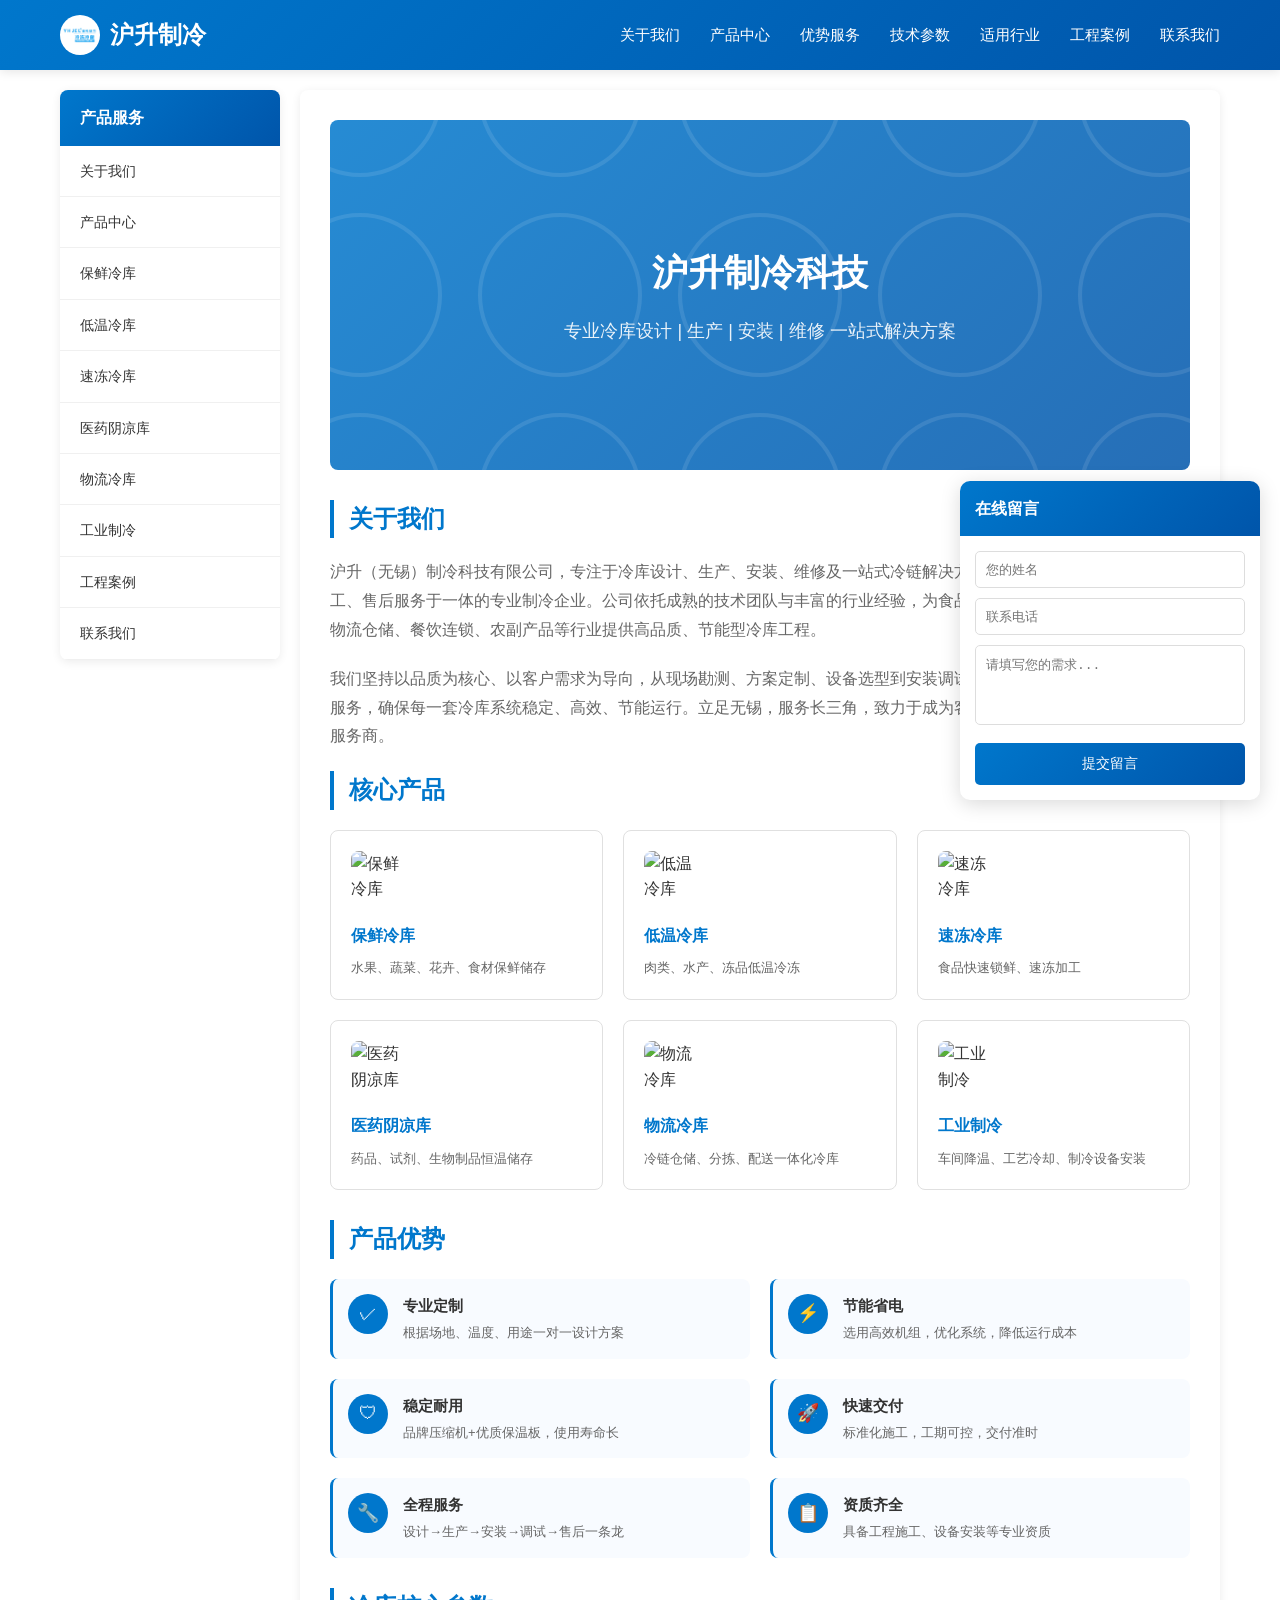
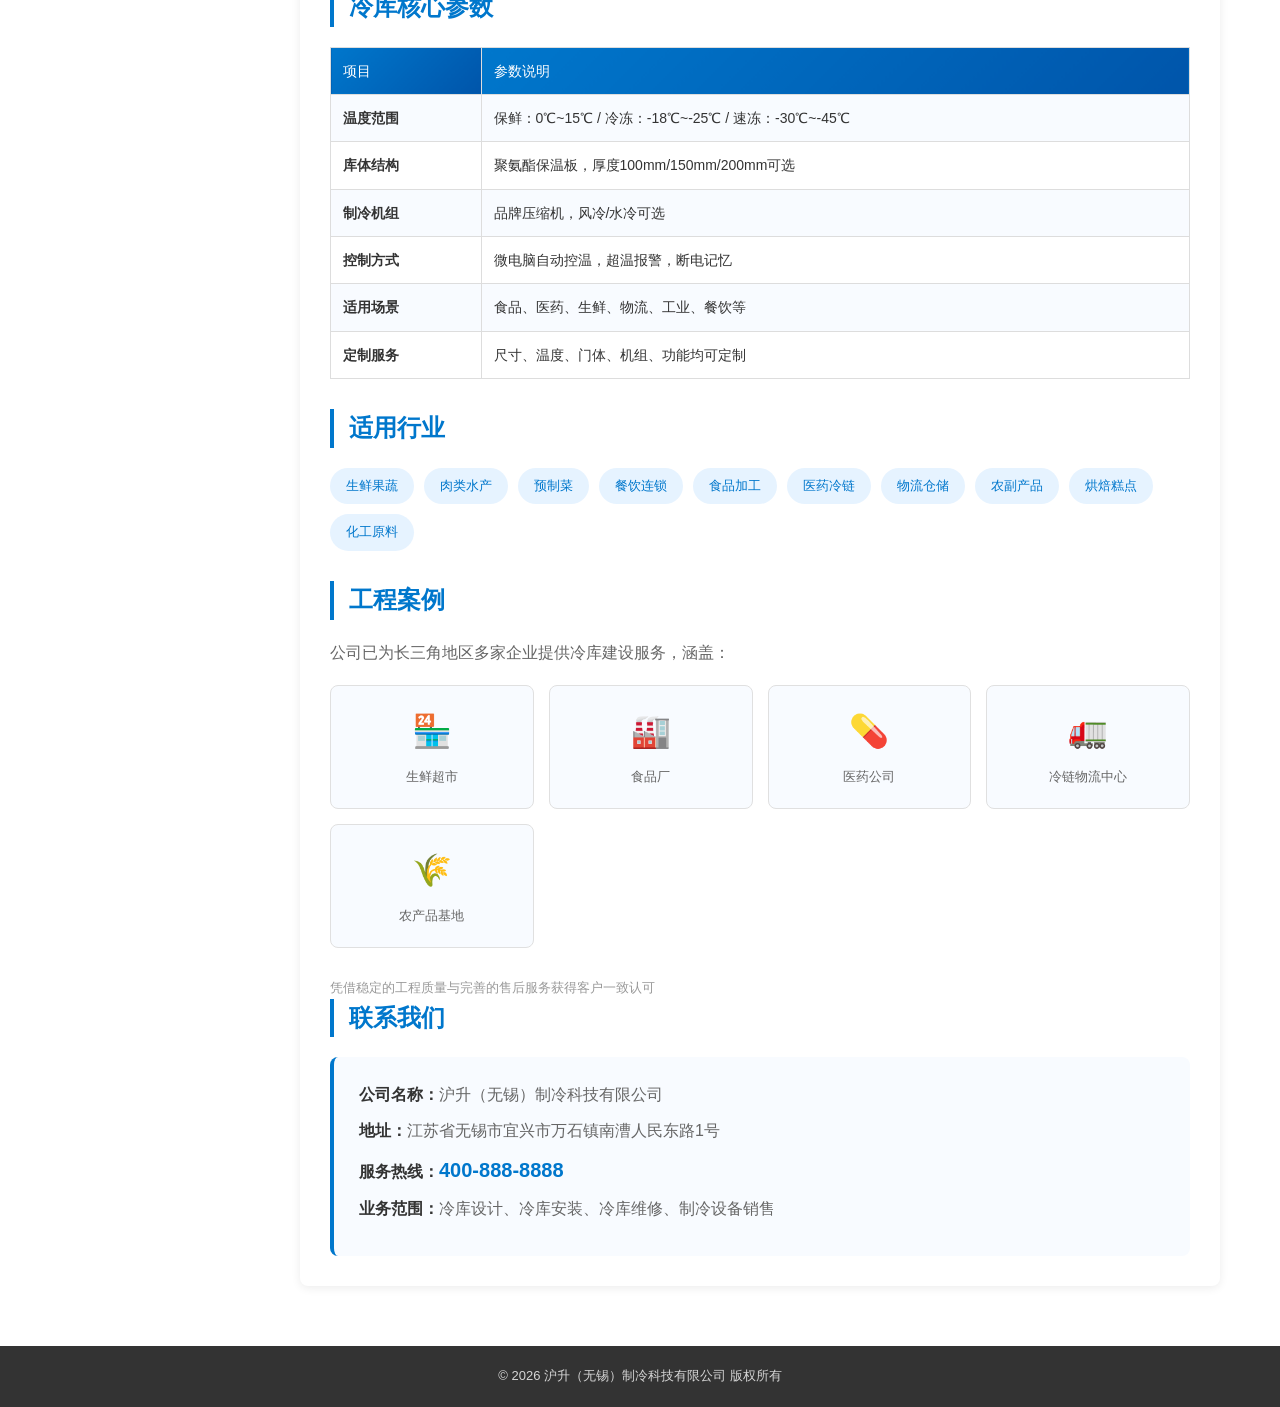
==== index.html @ 8065594a "Replace with freepik images" ====
<!DOCTYPE html>
<html lang="zh-CN">
<head>
    <meta charset="UTF-8">
    <meta name="viewport" content="width=device-width, initial-scale=1.0">
    <title>沪升制冷 - 冷库设计安装一站式解决方案</title>
    <meta name="description" content="沪升（无锡）制冷科技有限公司专注于冷库设计、生产、安装、维修及一站式冷链解决方案">
    <style>
        * {
            margin: 0;
            padding: 0;
            box-sizing: border-box;
        }
        
        body {
            font-family: "Microsoft YaHei", "PingFang SC", sans-serif;
            color: #333;
            line-height: 1.6;
        }
        
        /* 顶部导航 */
        .header {
            background: linear-gradient(135deg, #0077cc 0%, #0055aa 100%);
            color: white;
            padding: 15px 0;
            position: fixed;
            top: 0;
            width: 100%;
            z-index: 1000;
            box-shadow: 0 2px 10px rgba(0,0,0,0.1);
        }
        
        .header-content {
            max-width: 1200px;
            margin: 0 auto;
            display: flex;
            justify-content: space-between;
            align-items: center;
            padding: 0 20px;
        }
        
        .logo {
            font-size: 24px;
            font-weight: bold;
            display: flex;
            align-items: center;
        }
        
        .logo img {
            width: 40px;
            height: 40px;
            border-radius: 50%;
            margin-right: 10px;
            object-fit: contain;
            background: white;
            padding: 2px;
        }
        
        .nav {
            display: flex;
            gap: 30px;
        }
        
        .nav a {
            color: white;
            text-decoration: none;
            font-size: 15px;
            transition: opacity 0.3s;
        }
        
        .nav a:hover {
            opacity: 0.8;
        }
        
        /* 主内容区 */
        .main-container {
            max-width: 1200px;
            margin: 70px auto 0;
            display: flex;
            gap: 20px;
            padding: 20px;
            min-height: calc(100vh - 70px);
        }
        
        /* 左侧导航 */
        .sidebar {
            width: 220px;
            flex-shrink: 0;
        }
        
        .sidebar-menu {
            background: white;
            border-radius: 8px;
            box-shadow: 0 2px 10px rgba(0,0,0,0.08);
            overflow: hidden;
        }
        
        .sidebar-menu h3 {
            background: linear-gradient(135deg, #0077cc 0%, #0055aa 100%);
            color: white;
            padding: 15px 20px;
            font-size: 16px;
        }
        
        .sidebar-menu ul {
            list-style: none;
        }
        
        .sidebar-menu li a {
            display: block;
            padding: 14px 20px;
            color: #333;
            text-decoration: none;
            border-bottom: 1px solid #f0f0f0;
            transition: all 0.3s;
            font-size: 14px;
        }
        
        .sidebar-menu li a:hover,
        .sidebar-menu li a.active {
            background: #e6f3ff;
            color: #0077cc;
            padding-left: 25px;
        }
        
        /* 右侧内容 */
        .content {
            flex: 1;
            background: white;
            border-radius: 8px;
            box-shadow: 0 2px 10px rgba(0,0,0,0.08);
            padding: 30px;
        }
        
        /* Banner */
        .banner {
            width: 100%;
            height: 350px;
            background: linear-gradient(135deg, rgba(0,119,204,0.85) 0%, rgba(0,85,170,0.85) 100%),
                        url('https://img.freepik.com/free-photo/industrial-cold-storage-facility_1150-18312.jpg?w=1400&h=400&fit=crop') center/cover no-repeat;
            border-radius: 8px;
            margin-bottom: 30px;
            display: flex;
            align-items: center;
            justify-content: center;
            flex-direction: column;
            color: white;
            text-align: center;
            position: relative;
            overflow: hidden;
        }
        
        .banner::before {
            content: '';
            position: absolute;
            top: 0;
            left: 0;
            right: 0;
            bottom: 0;
            background: url('data:image/svg+xml,<svg xmlns="http://www.w3.org/2000/svg" viewBox="0 0 100 100"><circle cx="50" cy="50" r="40" fill="none" stroke="rgba(255,255,255,0.1)" stroke-width="2"/></svg>') center/200px repeat;
        }
        
        .banner h1 {
            font-size: 36px;
            margin-bottom: 15px;
            position: relative;
            z-index: 1;
        }
        
        .banner p {
            font-size: 18px;
            opacity: 0.9;
            position: relative;
            z-index: 1;
        }
        
        /* 标题样式 */
        .section-title {
            font-size: 24px;
            color: #0077cc;
            border-left: 4px solid #0077cc;
            padding-left: 15px;
            margin: 30px 0 20px;
        }
        
        .section-title:first-of-type {
            margin-top: 0;
        }
        
        /* 关于我们 */
        .about-text {
            color: #666;
            line-height: 1.8;
            margin-bottom: 20px;
        }
        
        /* 产品卡片 */
        .products-grid {
            display: grid;
            grid-template-columns: repeat(auto-fill, minmax(250px, 1fr));
            gap: 20px;
            margin-bottom: 30px;
        }
        
        .product-card {
            border: 1px solid #e0e0e0;
            border-radius: 8px;
            padding: 20px;
            transition: all 0.3s;
            background: white;
            text-decoration: none;
            color: inherit;
            display: block;
        }
        
        .product-card:hover {
            box-shadow: 0 4px 15px rgba(0,119,204,0.15);
            border-color: #0077cc;
            transform: translateY(-3px);
        }
        
        .product-card .product-icon {
            width: 60px;
            height: 60px;
            margin-bottom: 12px;
            border-radius: 8px;
            object-fit: cover;
            display: block;
        }
        
        .product-card h4 {
            color: #0077cc;
            font-size: 16px;
            margin-bottom: 10px;
        }
        
        .product-card p {
            color: #666;
            font-size: 13px;
        }
        
        /* 优势列表 */
        .advantages {
            display: grid;
            grid-template-columns: repeat(auto-fill, minmax(300px, 1fr));
            gap: 20px;
            margin-bottom: 30px;
        }
        
        .advantage-item {
            display: flex;
            align-items: flex-start;
            gap: 15px;
            padding: 15px;
            background: #f8fbff;
            border-radius: 8px;
            border-left: 3px solid #0077cc;
        }
        
        .advantage-icon {
            width: 40px;
            height: 40px;
            background: #0077cc;
            border-radius: 50%;
            display: flex;
            align-items: center;
            justify-content: center;
            color: white;
            font-size: 18px;
            flex-shrink: 0;
        }
        
        .advantage-text h4 {
            color: #333;
            font-size: 15px;
            margin-bottom: 5px;
        }
        
        .advantage-text p {
            color: #666;
            font-size: 13px;
        }
        
        /* 参数表格 */
        .params-table {
            width: 100%;
            border-collapse: collapse;
            margin-bottom: 30px;
        }
        
        .params-table th,
        .params-table td {
            border: 1px solid #ddd;
            padding: 12px;
            text-align: left;
            font-size: 14px;
        }
        
        .params-table th {
            background: linear-gradient(135deg, #0077cc 0%, #0055aa 100%);
            color: white;
            font-weight: normal;
        }
        
        .params-table tr:nth-child(even) {
            background: #f8fbff;
        }
        
        /* 行业标签 */
        .industries {
            display: flex;
            flex-wrap: wrap;
            gap: 10px;
            margin-bottom: 30px;
        }
        
        .industry-tag {
            background: #e6f3ff;
            color: #0077cc;
            padding: 8px 16px;
            border-radius: 20px;
            font-size: 13px;
        }
        
        /* 案例 */
        .cases {
            display: grid;
            grid-template-columns: repeat(auto-fill, minmax(200px, 1fr));
            gap: 15px;
            margin-bottom: 30px;
        }
        
        .case-item {
            background: #f8fbff;
            padding: 20px;
            border-radius: 8px;
            text-align: center;
            border: 1px solid #e0e0e0;
        }
        
        .case-item .icon {
            font-size: 32px;
            margin-bottom: 10px;
        }
        
        .case-item p {
            color: #666;
            font-size: 13px;
        }
        
        /* 联系信息 */
        .contact-info {
            background: #f8fbff;
            padding: 25px;
            border-radius: 8px;
            border-left: 4px solid #0077cc;
        }
        
        .contact-info p {
            margin-bottom: 10px;
            color: #666;
        }
        
        .contact-info strong {
            color: #333;
        }
        
        .contact-info .hotline {
            font-size: 20px;
            color: #0077cc;
            font-weight: bold;
        }
        
        /* 底部 */
        .footer {
            background: #333;
            color: white;
            text-align: center;
            padding: 20px;
            margin-top: 40px;
        }
        
        .footer p {
            font-size: 13px;
            opacity: 0.8;
        }
        
        /* 悬浮表单 */
        .float-form {
            position: fixed;
            right: 20px;
            bottom: 100px;
            width: 300px;
            background: white;
            border-radius: 10px;
            box-shadow: 0 4px 20px rgba(0,0,0,0.15);
            z-index: 1000;
            overflow: hidden;
        }
        
        .float-form-header {
            background: linear-gradient(135deg, #0077cc 0%, #0055aa 100%);
            color: white;
            padding: 15px;
            font-weight: bold;
        }
        
        .float-form-body {
            padding: 15px;
        }
        
        .float-form-body input,
        .float-form-body textarea {
            width: 100%;
            padding: 10px;
            margin-bottom: 10px;
            border: 1px solid #ddd;
            border-radius: 5px;
            font-size: 13px;
        }
        
        .float-form-body textarea {
            height: 80px;
            resize: none;
        }
        
        .float-form-body button {
            width: 100%;
            background: linear-gradient(135deg, #0077cc 0%, #0055aa 100%);
            color: white;
            border: none;
            padding: 12px;
            border-radius: 5px;
            cursor: pointer;
            font-size: 14px;
        }
        
        .float-form-body button:hover {
            opacity: 0.9;
        }
        
        /* 响应式 */
        @media (max-width: 768px) {
            .main-container {
                flex-direction: column;
            }
            
            .sidebar {
                width: 100%;
            }
            
            .banner {
                height: 200px;
            }
            
            .banner h1 {
                font-size: 24px;
            }
            
            .nav {
                display: none;
            }
            
            .float-form {
                display: none;
            }
        }
    </style>
</head>
<body>
    <!-- 顶部导航 -->
    <header class="header">
        <div class="header-content">
            <div class="logo">
                <img src="logo.jpg" alt="沪升制冷" style="width:40px;height:40px;border-radius:50%;margin-right:10px;object-fit:contain;">
                <span>沪升制冷</span>
            </div>
            <nav class="nav">
                <a href="#about">关于我们</a>
                <a href="#products">产品中心</a>
                <a href="#advantages">优势服务</a>
                <a href="#params">技术参数</a>
                <a href="#industries">适用行业</a>
                <a href="#cases">工程案例</a>
                <a href="#contact">联系我们</a>
            </nav>
        </div>
    </header>

    <!-- 主内容区 -->
    <div class="main-container">
        <!-- 左侧导航 -->
        <aside class="sidebar">
            <div class="sidebar-menu">
                <h3>产品服务</h3>
                <ul>
                    <li><a href="index.html#about">关于我们</a></li>
                    <li><a href="index.html#products">产品中心</a></li>
                    <li><a href="product-baoxian.html">保鲜冷库</a></li>
                    <li><a href="product-diwen.html">低温冷库</a></li>
                    <li><a href="product-sudong.html">速冻冷库</a></li>
                    <li><a href="product-yiyao.html">医药阴凉库</a></li>
                    <li><a href="product-wuliu.html">物流冷库</a></li>
                    <li><a href="product-gongye.html">工业制冷</a></li>
                    <li><a href="cases.html">工程案例</a></li>
                    <li><a href="index.html#contact">联系我们</a></li>
                </ul>
            </div>
        </aside>

        <!-- 右侧内容 -->
        <main class="content">
            <!-- Banner -->
            <div class="banner">
                <h1>沪升制冷科技</h1>
                <p>专业冷库设计 | 生产 | 安装 | 维修 一站式解决方案</p>
            </div>

            <!-- 关于我们 -->
            <section id="about">
                <h2 class="section-title">关于我们</h2>
                <p class="about-text">
                    沪升（无锡）制冷科技有限公司，专注于冷库设计、生产、安装、维修及一站式冷链解决方案，是集技术研发、工程施工、售后服务于一体的专业制冷企业。公司依托成熟的技术团队与丰富的行业经验，为食品加工、生鲜冷链、医药储存，物流仓储、餐饮连锁、农副产品等行业提供高品质、节能型冷库工程。
                </p>
                <p class="about-text">
                    我们坚持以品质为核心、以客户需求为导向，从现场勘测、方案定制、设备选型到安装调试、售后维保，提供全流程专业服务，确保每一套冷库系统稳定、高效、节能运行。立足无锡，服务长三角，致力于成为客户信赖的一站式制冷解决方案服务商。
                </p>
            </section>

            <!-- 产品中心 -->
            <section id="products">
                <h2 class="section-title">核心产品</h2>
                <div class="products-grid">
                    <a href="product-baoxian.html" class="product-card">
                        <img src="https://img.freepik.com/free-photo/vegetables-in-refrigerator_1150-19156.jpg?w=300&h=200&fit=crop" class="product-icon" alt="保鲜冷库">
                        <h4>保鲜冷库</h4>
                        <p>水果、蔬菜、花卉、食材保鲜储存</p>
                    </a>
                    <a href="product-diwen.html" class="product-card">
                        <img src="https://img.freepik.com/free-photo/raw-meat-warehouse_1150-18293.jpg?w=300&h=200&fit=crop" class="product-icon" alt="低温冷库">
                        <h4>低温冷库</h4>
                        <p>肉类、水产、冻品低温冷冻</p>
                    </a>
                    <a href="product-sudong.html" class="product-card">
                        <img src="https://img.freepik.com/free-photo/frozen-food-package_1150-19412.jpg?w=300&h=200&fit=crop" class="product-icon" alt="速冻冷库">
                        <h4>速冻冷库</h4>
                        <p>食品快速锁鲜、速冻加工</p>
                    </a>
                    <a href="product-yiyao.html" class="product-card">
                        <img src="https://img.freepik.com/free-photo/medicine-bottles_1150-15489.jpg?w=300&h=200&fit=crop" class="product-icon" alt="医药阴凉库">
                        <h4>医药阴凉库</h4>
                        <p>药品、试剂、生物制品恒温储存</p>
                    </a>
                    <a href="product-wuliu.html" class="product-card">
                        <img src="https://img.freepik.com/free-photo/logistics-warehouse-with-boxes_1150-13771.jpg?w=300&h=200&fit=crop" class="product-icon" alt="物流冷库">
                        <h4>物流冷库</h4>
                        <p>冷链仓储、分拣、配送一体化冷库</p>
                    </a>
                    <a href="product-gongye.html" class="product-card">
                        <img src="https://img.freepik.com/free-photo/industrial-factory-equipment_1150-18892.jpg?w=300&h=200&fit=crop" class="product-icon" alt="工业制冷">
                        <h4>工业制冷</h4>
                        <p>车间降温、工艺冷却、制冷设备安装</p>
                    </a>
                </div>
            </section>

            <!-- 优势服务 -->
            <section id="advantages">
                <h2 class="section-title">产品优势</h2>
                <div class="advantages">
                    <div class="advantage-item">
                        <div class="advantage-icon">✓</div>
                        <div class="advantage-text">
                            <h4>专业定制</h4>
                            <p>根据场地、温度、用途一对一设计方案</p>
                        </div>
                    </div>
                    <div class="advantage-item">
                        <div class="advantage-icon">⚡</div>
                        <div class="advantage-text">
                            <h4>节能省电</h4>
                            <p>选用高效机组，优化系统，降低运行成本</p>
                        </div>
                    </div>
                    <div class="advantage-item">
                        <div class="advantage-icon">🛡</div>
                        <div class="advantage-text">
                            <h4>稳定耐用</h4>
                            <p>品牌压缩机+优质保温板，使用寿命长</p>
                        </div>
                    </div>
                    <div class="advantage-item">
                        <div class="advantage-icon">🚀</div>
                        <div class="advantage-text">
                            <h4>快速交付</h4>
                            <p>标准化施工，工期可控，交付准时</p>
                        </div>
                    </div>
                    <div class="advantage-item">
                        <div class="advantage-icon">🔧</div>
                        <div class="advantage-text">
                            <h4>全程服务</h4>
                            <p>设计→生产→安装→调试→售后一条龙</p>
                        </div>
                    </div>
                    <div class="advantage-item">
                        <div class="advantage-icon">📋</div>
                        <div class="advantage-text">
                            <h4>资质齐全</h4>
                            <p>具备工程施工、设备安装等专业资质</p>
                        </div>
                    </div>
                </div>
            </section>

            <!-- 技术参数 -->
            <section id="params">
                <h2 class="section-title">冷库核心参数</h2>
                <table class="params-table">
                    <tr>
                        <th>项目</th>
                        <th>参数说明</th>
                    </tr>
                    <tr>
                        <td><strong>温度范围</strong></td>
                        <td>保鲜：0℃~15℃ / 冷冻：-18℃~-25℃ / 速冻：-30℃~-45℃</td>
                    </tr>
                    <tr>
                        <td><strong>库体结构</strong></td>
                        <td>聚氨酯保温板，厚度100mm/150mm/200mm可选</td>
                    </tr>
                    <tr>
                        <td><strong>制冷机组</strong></td>
                        <td>品牌压缩机，风冷/水冷可选</td>
                    </tr>
                    <tr>
                        <td><strong>控制方式</strong></td>
                        <td>微电脑自动控温，超温报警，断电记忆</td>
                    </tr>
                    <tr>
                        <td><strong>适用场景</strong></td>
                        <td>食品、医药、生鲜、物流、工业、餐饮等</td>
                    </tr>
                    <tr>
                        <td><strong>定制服务</strong></td>
                        <td>尺寸、温度、门体、机组、功能均可定制</td>
                    </tr>
                </table>
            </section>

            <!-- 适用行业 -->
            <section id="industries">
                <h2 class="section-title">适用行业</h2>
                <div class="industries">
                    <span class="industry-tag">生鲜果蔬</span>
                    <span class="industry-tag">肉类水产</span>
                    <span class="industry-tag">预制菜</span>
                    <span class="industry-tag">餐饮连锁</span>
                    <span class="industry-tag">食品加工</span>
                    <span class="industry-tag">医药冷链</span>
                    <span class="industry-tag">物流仓储</span>
                    <span class="industry-tag">农副产品</span>
                    <span class="industry-tag">烘焙糕点</span>
                    <span class="industry-tag">化工原料</span>
                </div>
            </section>

            <!-- 工程案例 -->
            <section id="cases">
                <h2 class="section-title">工程案例</h2>
                <p style="color: #666; margin-bottom: 20px;">公司已为长三角地区多家企业提供冷库建设服务，涵盖：</p>
                <div class="cases">
                    <div class="case-item">
                        <div class="icon">🏪</div>
                        <p>生鲜超市</p>
                    </div>
                    <div class="case-item">
                        <div class="icon">🏭</div>
                        <p>食品厂</p>
                    </div>
                    <div class="case-item">
                        <div class="icon">💊</div>
                        <p>医药公司</p>
                    </div>
                    <div class="case-item">
                        <div class="icon">🚛</div>
                        <p>冷链物流中心</p>
                    </div>
                    <div class="case-item">
                        <div class="icon">🌾</div>
                        <p>农产品基地</p>
                    </div>
                </div>
                <p style="color: #999; font-size: 13px;">凭借稳定的工程质量与完善的售后服务获得客户一致认可</p>
            </section>

            <!-- 联系我们 -->
            <section id="contact">
                <h2 class="section-title">联系我们</h2>
                <div class="contact-info">
                    <p><strong>公司名称：</strong>沪升（无锡）制冷科技有限公司</p>
                    <p><strong>地址：</strong>江苏省无锡市宜兴市万石镇南漕人民东路1号</p>
                    <p><strong>服务热线：</strong><span class="hotline">400-888-8888</span></p>
                    <p><strong>业务范围：</strong>冷库设计、冷库安装、冷库维修、制冷设备销售</p>
                </div>
            </section>
        </main>
    </div>

    <!-- 底部 -->
    <footer class="footer">
        <p>© 2026 沪升（无锡）制冷科技有限公司 版权所有</p>
    </footer>

    <!-- 悬浮表单 -->
    <div class="float-form">
        <div class="float-form-header">在线留言</div>
        <div class="float-form-body">
            <input type="text" placeholder="您的姓名">
            <input type="tel" placeholder="联系电话">
            <textarea placeholder="请填写您的需求..."></textarea>
            <button onclick="alert('感谢您的留言！我们会尽快联系您。')">提交留言</button>
        </div>
    </div>

    <script>
        // 平滑滚动
        document.querySelectorAll('a[href^="#"]').forEach(anchor => {
            anchor.addEventListener('click', function (e) {
                e.preventDefault();
                const target = document.querySelector(this.getAttribute('href'));
                if (target) {
                    target.scrollIntoView({
                        behavior: 'smooth'
                    });
                }
            });
        });

        // 左侧菜单点击效果
        document.querySelectorAll('.sidebar-menu a').forEach(link => {
            link.addEventListener('click', function() {
                document.querySelectorAll('.sidebar-menu a').forEach(l => l.classList.remove('active'));
                this.classList.add('active');
            });
        });
    </script>
</body>
</html>
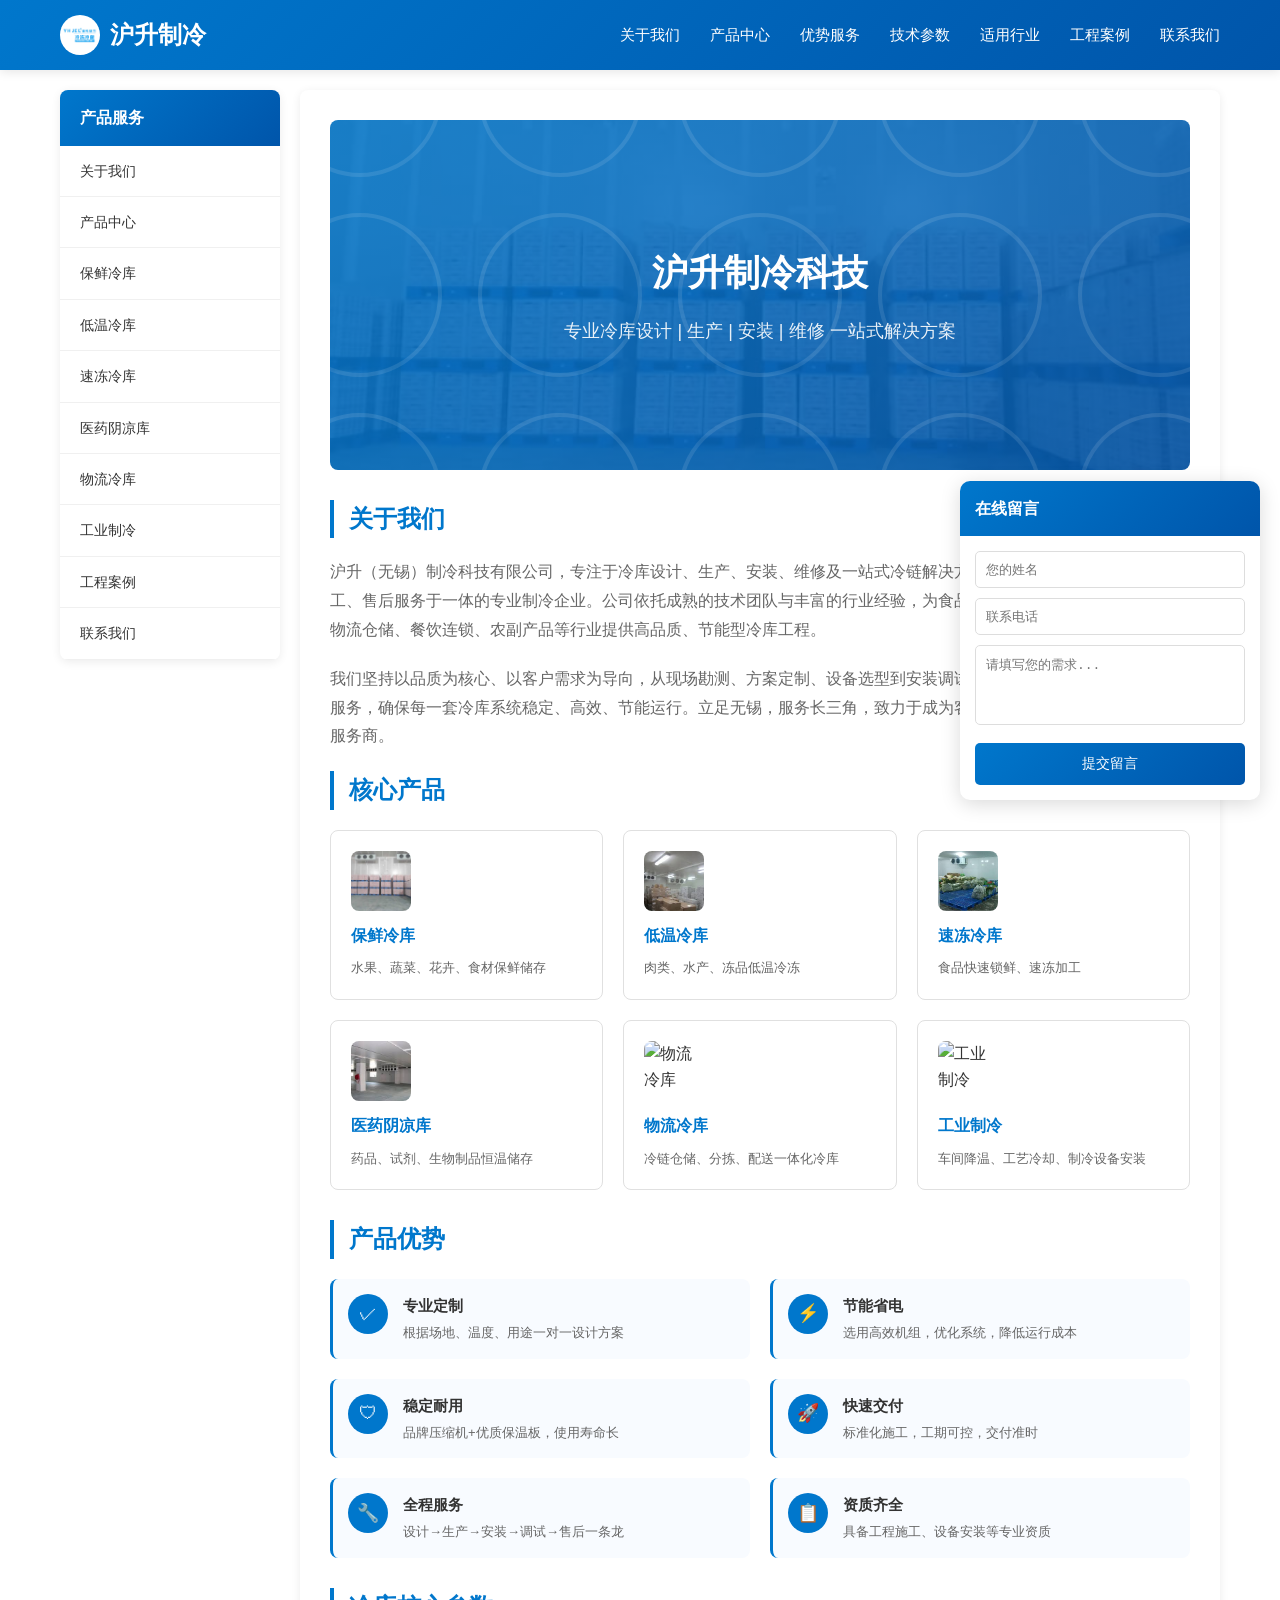
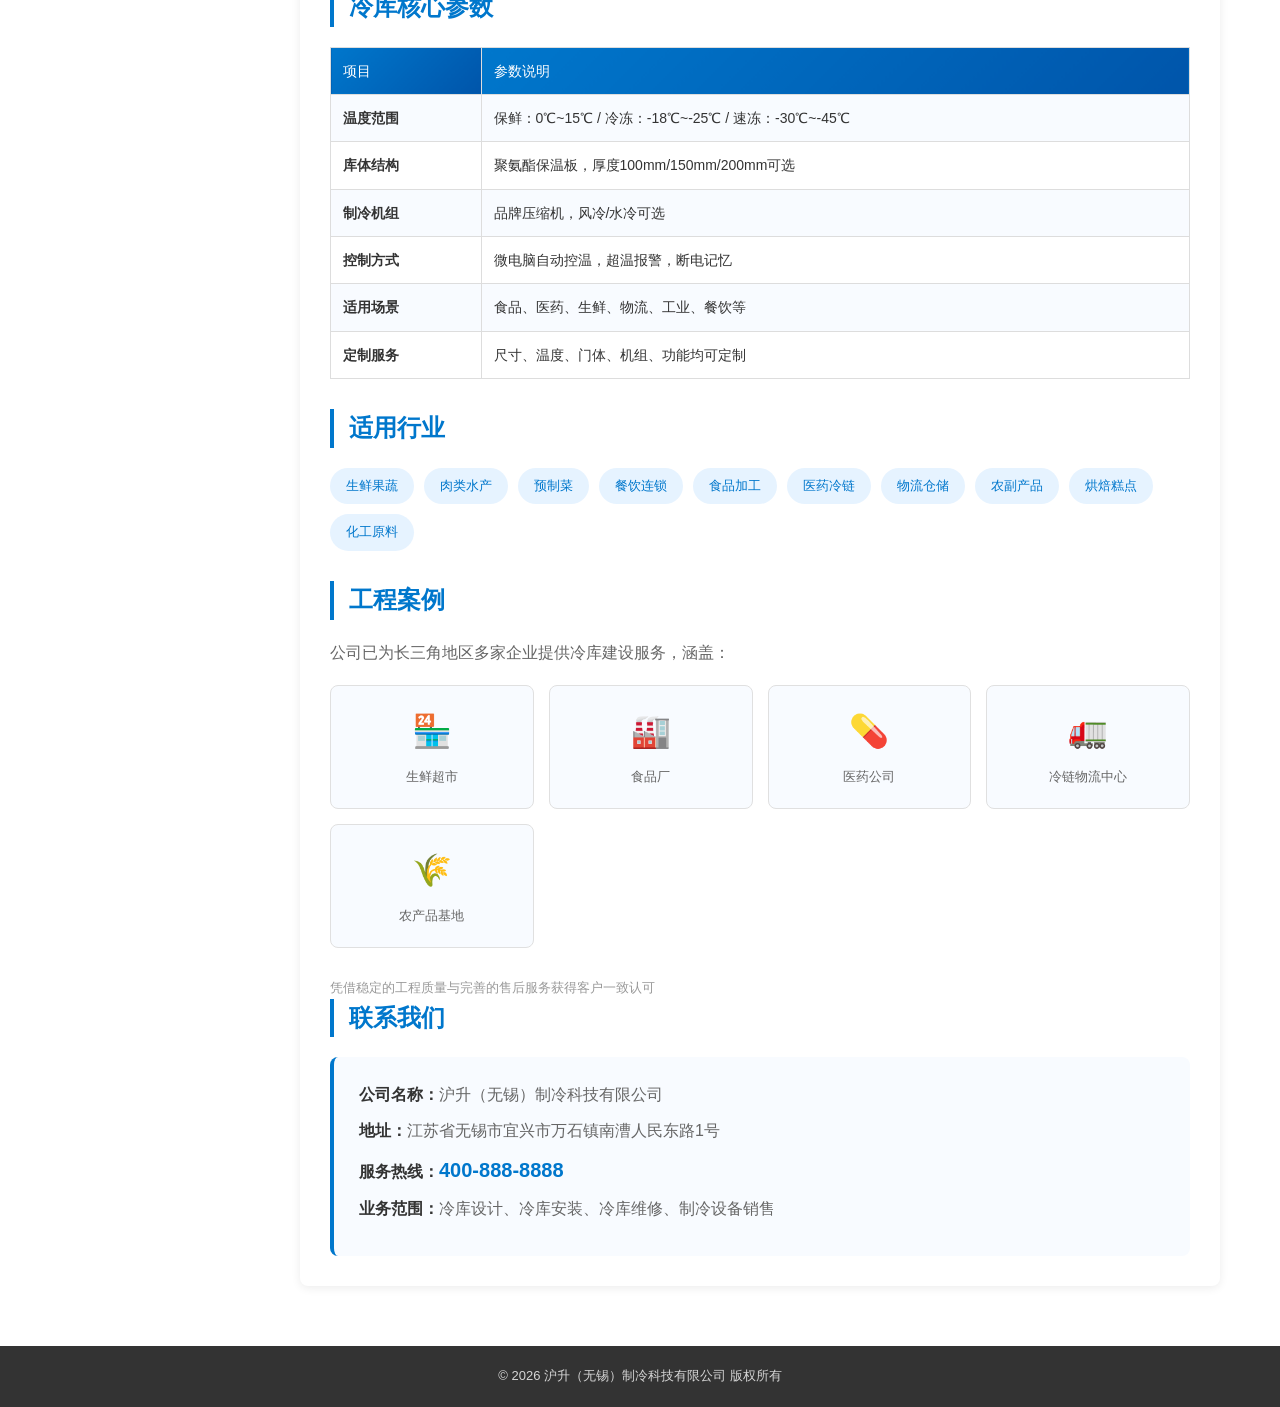
==== commit 8358e290: "Use real cold storage photos from 刘建华 account" ====
--- a/index.html
+++ b/index.html
@@ -137,7 +137,7 @@
             width: 100%;
             height: 350px;
             background: linear-gradient(135deg, rgba(0,119,204,0.85) 0%, rgba(0,85,170,0.85) 100%),
-                        url('https://img.freepik.com/free-photo/industrial-cold-storage-facility_1150-18312.jpg?w=1400&h=400&fit=crop') center/cover no-repeat;
+                        url('images/保鲜冷库1.jpg') center/cover no-repeat;
             border-radius: 8px;
             margin-bottom: 30px;
             display: flex;
@@ -532,32 +532,32 @@
                 <h2 class="section-title">核心产品</h2>
                 <div class="products-grid">
                     <a href="product-baoxian.html" class="product-card">
-                        <img src="https://img.freepik.com/free-photo/vegetables-in-refrigerator_1150-19156.jpg?w=300&h=200&fit=crop" class="product-icon" alt="保鲜冷库">
+                        <img src="images/保鲜冷库1.jpg" class="product-icon" alt="保鲜冷库">
                         <h4>保鲜冷库</h4>
                         <p>水果、蔬菜、花卉、食材保鲜储存</p>
                     </a>
                     <a href="product-diwen.html" class="product-card">
-                        <img src="https://img.freepik.com/free-photo/raw-meat-warehouse_1150-18293.jpg?w=300&h=200&fit=crop" class="product-icon" alt="低温冷库">
+                        <img src="images/海鲜冷冻库.jpeg" class="product-icon" alt="低温冷库">
                         <h4>低温冷库</h4>
                         <p>肉类、水产、冻品低温冷冻</p>
                     </a>
                     <a href="product-sudong.html" class="product-card">
-                        <img src="https://img.freepik.com/free-photo/frozen-food-package_1150-19412.jpg?w=300&h=200&fit=crop" class="product-icon" alt="速冻冷库">
+                        <img src="images/蔬菜保鲜库.jpeg" class="product-icon" alt="速冻冷库">
                         <h4>速冻冷库</h4>
                         <p>食品快速锁鲜、速冻加工</p>
                     </a>
                     <a href="product-yiyao.html" class="product-card">
-                        <img src="https://img.freepik.com/free-photo/medicine-bottles_1150-15489.jpg?w=300&h=200&fit=crop" class="product-icon" alt="医药阴凉库">
+                        <img src="images/腊肉冷藏库.jpeg" class="product-icon" alt="医药阴凉库">
                         <h4>医药阴凉库</h4>
                         <p>药品、试剂、生物制品恒温储存</p>
                     </a>
                     <a href="product-wuliu.html" class="product-card">
-                        <img src="https://img.freepik.com/free-photo/logistics-warehouse-with-boxes_1150-13771.jpg?w=300&h=200&fit=crop" class="product-icon" alt="物流冷库">
+                        <img src="https://images.pexels.com/photos/1586528116311/pexels-photo-1586528116311.jpeg?w=300&h=200&fit=crop" class="product-icon" alt="物流冷库">
                         <h4>物流冷库</h4>
                         <p>冷链仓储、分拣、配送一体化冷库</p>
                     </a>
                     <a href="product-gongye.html" class="product-card">
-                        <img src="https://img.freepik.com/free-photo/industrial-factory-equipment_1150-18892.jpg?w=300&h=200&fit=crop" class="product-icon" alt="工业制冷">
+                        <img src="https://images.pexels.com/photos/2437919/pexels-photo-2437919.jpeg?w=300&h=200&fit=crop" class="product-icon" alt="工业制冷">
                         <h4>工业制冷</h4>
                         <p>车间降温、工艺冷却、制冷设备安装</p>
                     </a>
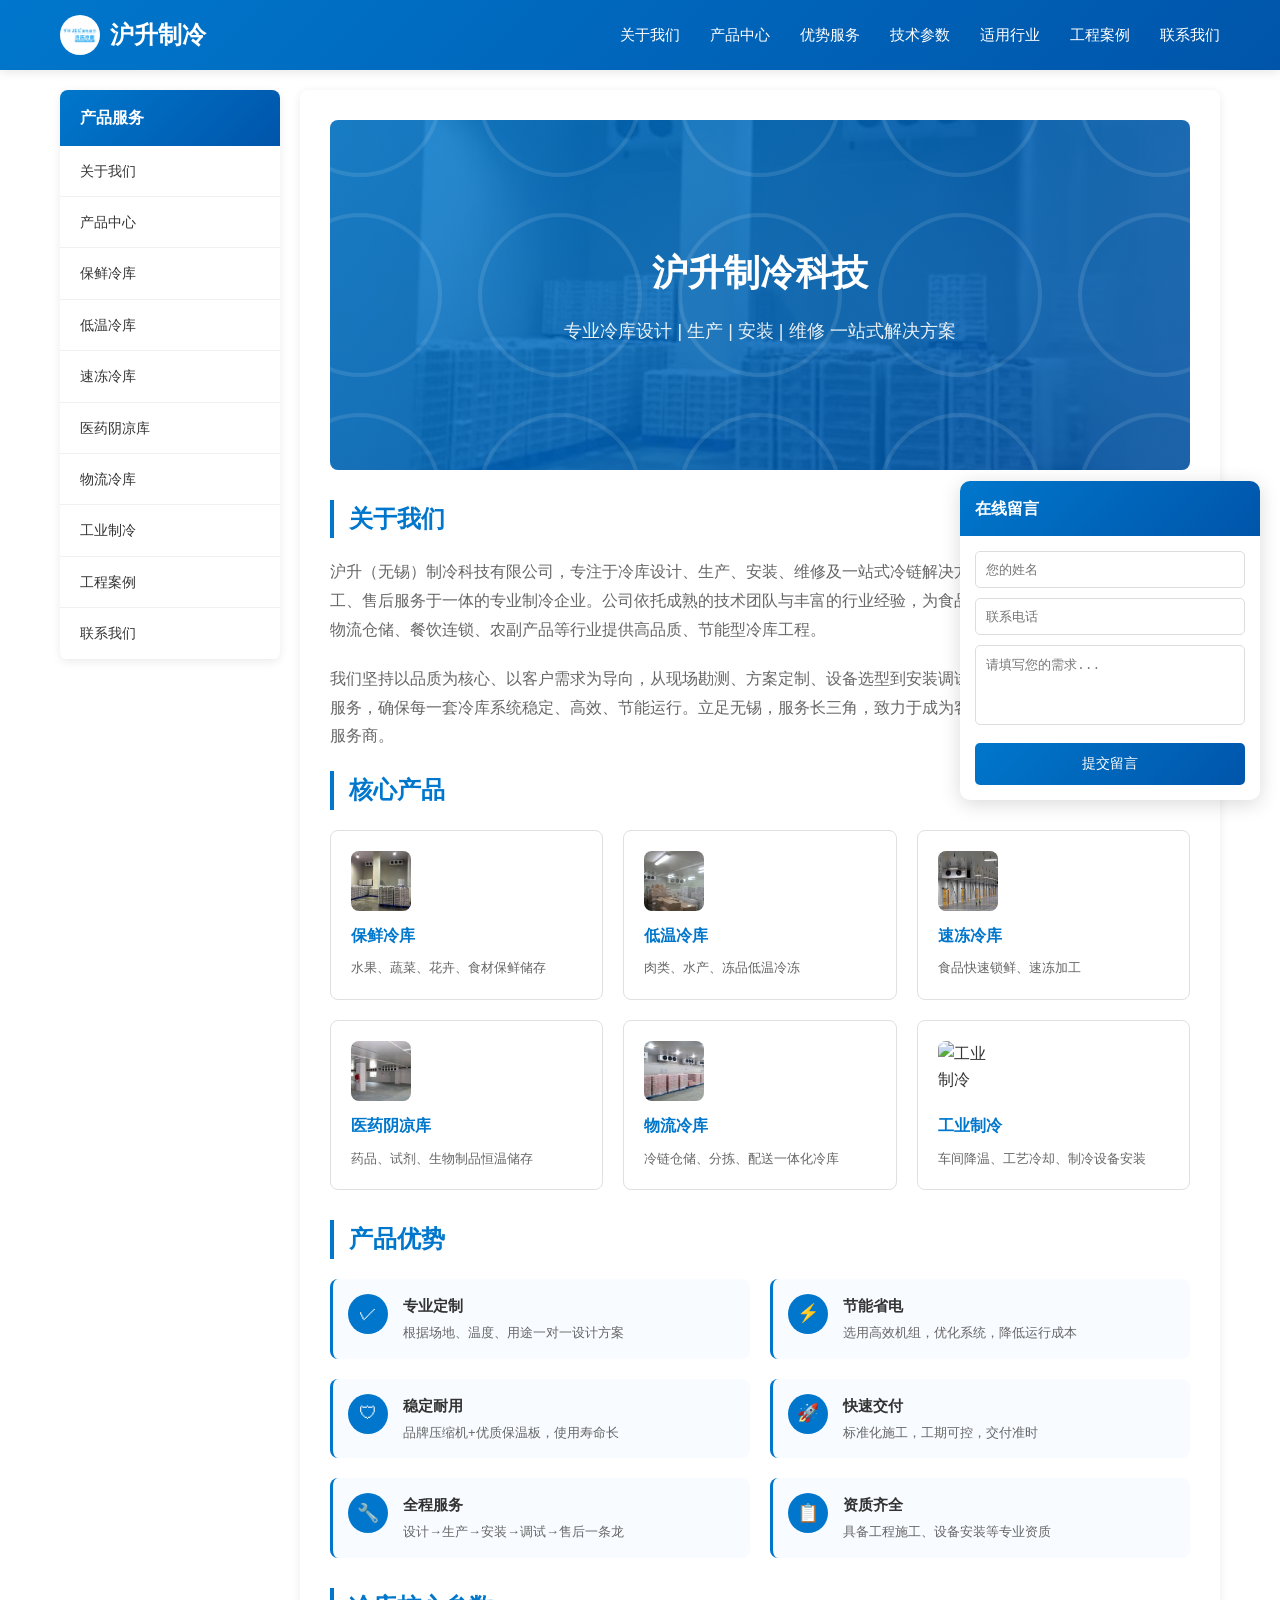
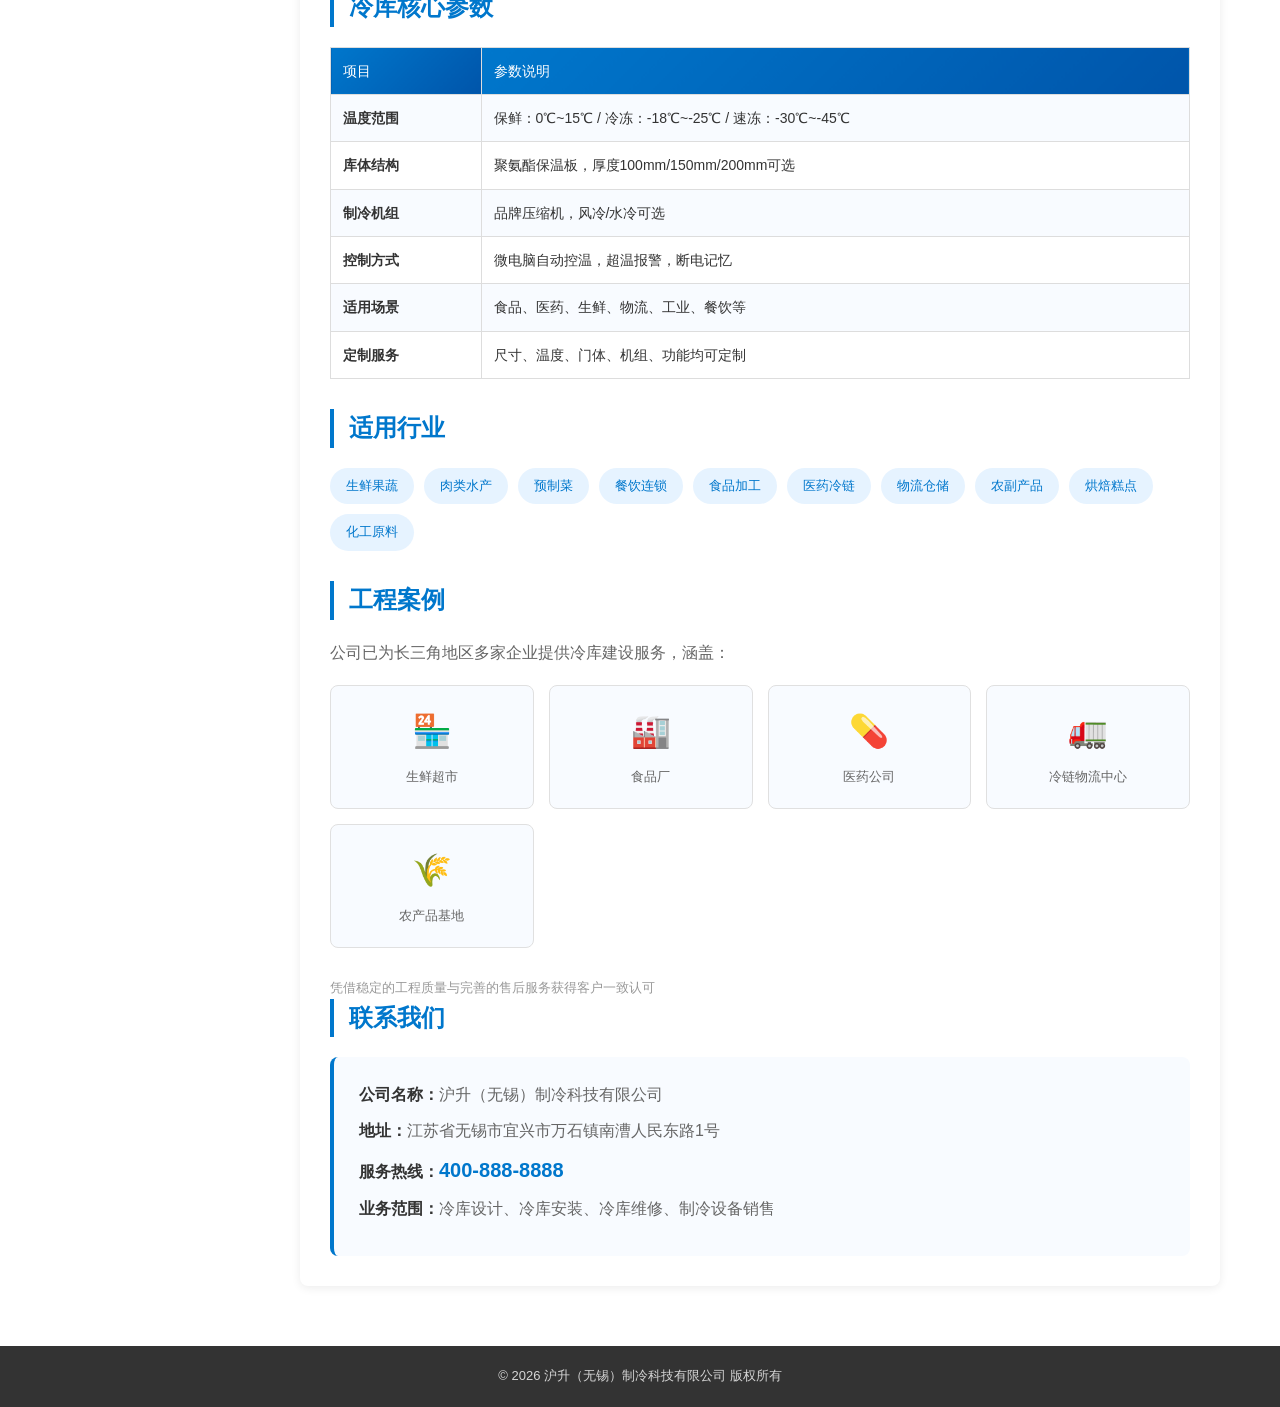
==== commit 474b54ce: "精准替换所有图片 - 使用刘建华真实冷库照片和浩爽案例图" ====
--- a/index.html
+++ b/index.html
@@ -137,7 +137,7 @@
             width: 100%;
             height: 350px;
             background: linear-gradient(135deg, rgba(0,119,204,0.85) 0%, rgba(0,85,170,0.85) 100%),
-                        url('images/保鲜冷库1.jpg') center/cover no-repeat;
+                        url('images/cold_storage_3.jpg') center/cover no-repeat;
             border-radius: 8px;
             margin-bottom: 30px;
             display: flex;
@@ -532,7 +532,7 @@
                 <h2 class="section-title">核心产品</h2>
                 <div class="products-grid">
                     <a href="product-baoxian.html" class="product-card">
-                        <img src="images/保鲜冷库1.jpg" class="product-icon" alt="保鲜冷库">
+                        <img src="images/cold_storage_3.jpg" class="product-icon" alt="保鲜冷库">
                         <h4>保鲜冷库</h4>
                         <p>水果、蔬菜、花卉、食材保鲜储存</p>
                     </a>
@@ -542,7 +542,7 @@
                         <p>肉类、水产、冻品低温冷冻</p>
                     </a>
                     <a href="product-sudong.html" class="product-card">
-                        <img src="images/蔬菜保鲜库.jpeg" class="product-icon" alt="速冻冷库">
+                        <img src="images/cold_storage_1.jpg" class="product-icon" alt="速冻冷库">
                         <h4>速冻冷库</h4>
                         <p>食品快速锁鲜、速冻加工</p>
                     </a>
@@ -552,12 +552,12 @@
                         <p>药品、试剂、生物制品恒温储存</p>
                     </a>
                     <a href="product-wuliu.html" class="product-card">
-                        <img src="https://images.pexels.com/photos/1586528116311/pexels-photo-1586528116311.jpeg?w=300&h=200&fit=crop" class="product-icon" alt="物流冷库">
+                        <img src="images/cold_storage_2.jpg" class="product-icon" alt="物流冷库">
                         <h4>物流冷库</h4>
                         <p>冷链仓储、分拣、配送一体化冷库</p>
                     </a>
                     <a href="product-gongye.html" class="product-card">
-                        <img src="https://images.pexels.com/photos/2437919/pexels-photo-2437919.jpeg?w=300&h=200&fit=crop" class="product-icon" alt="工业制冷">
+                        <img src="images/unit_1.jpg" class="product-icon" alt="工业制冷">
                         <h4>工业制冷</h4>
                         <p>车间降温、工艺冷却、制冷设备安装</p>
                     </a>
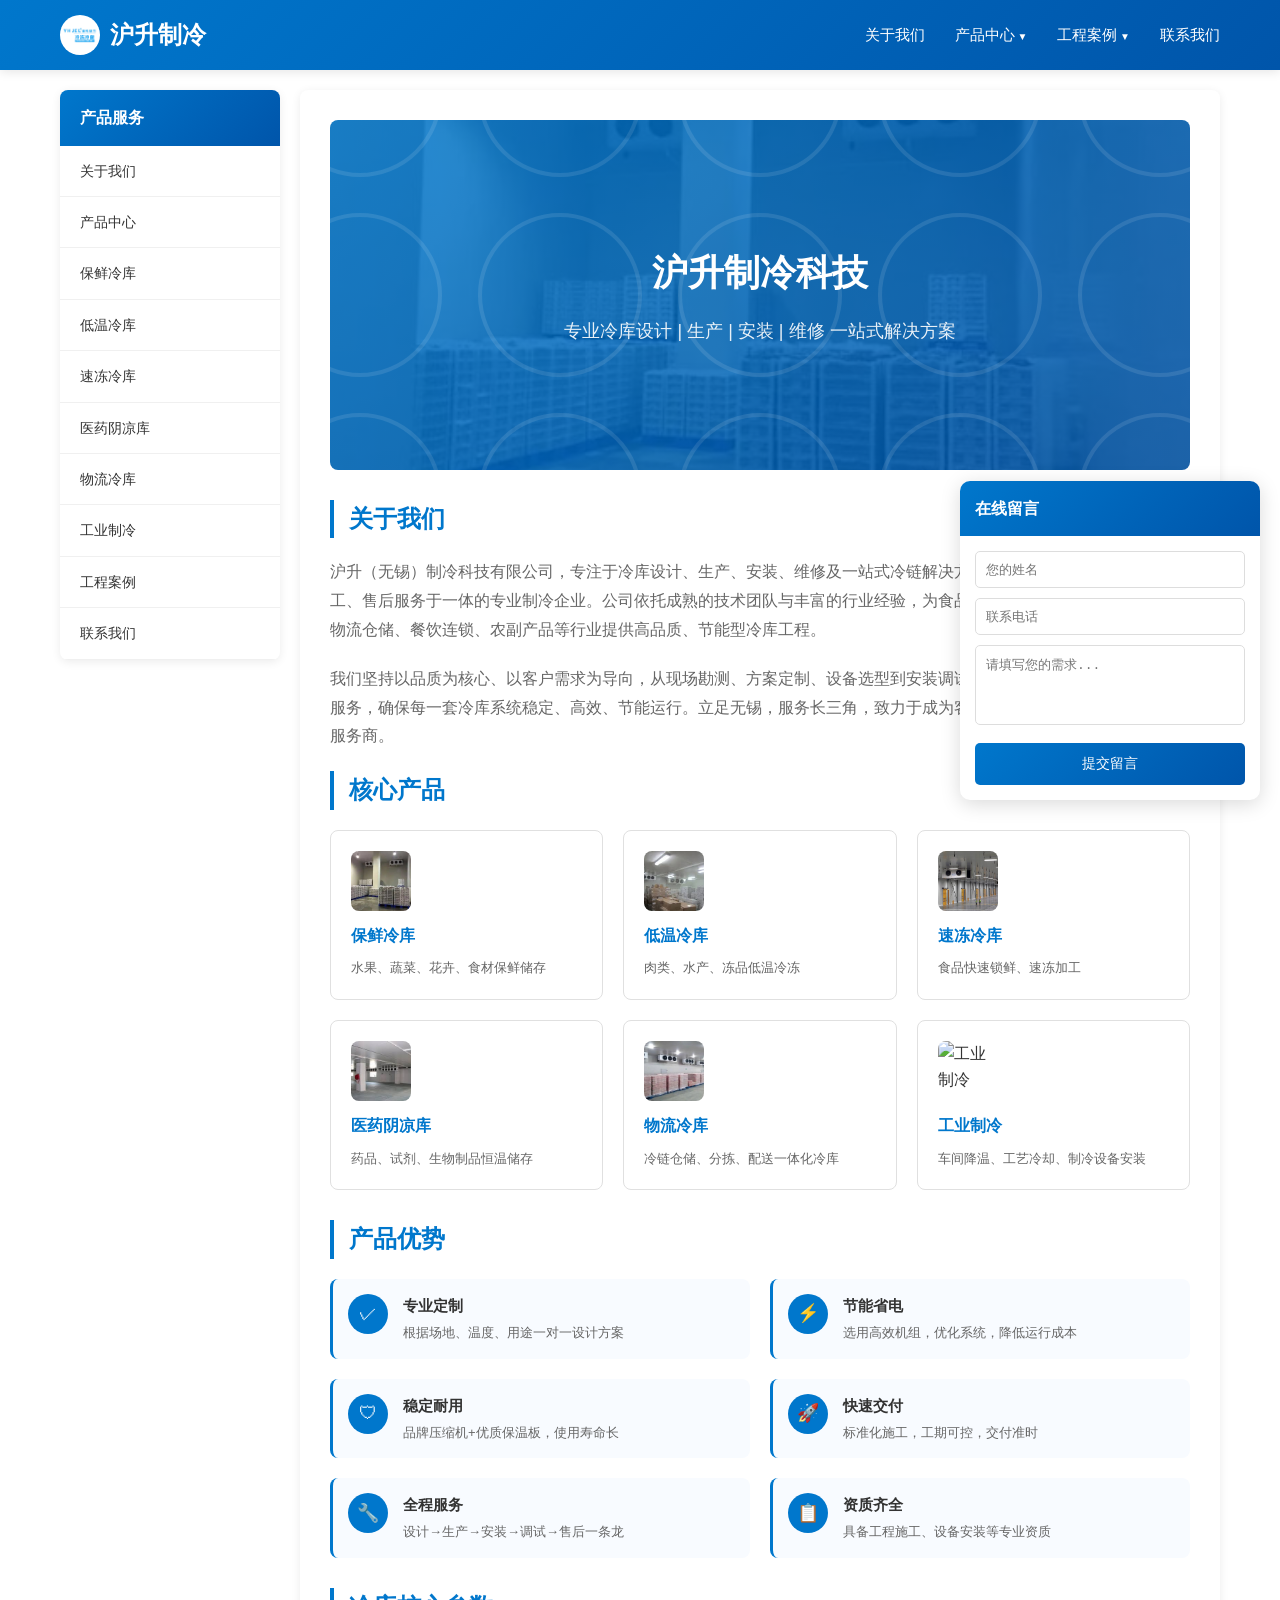
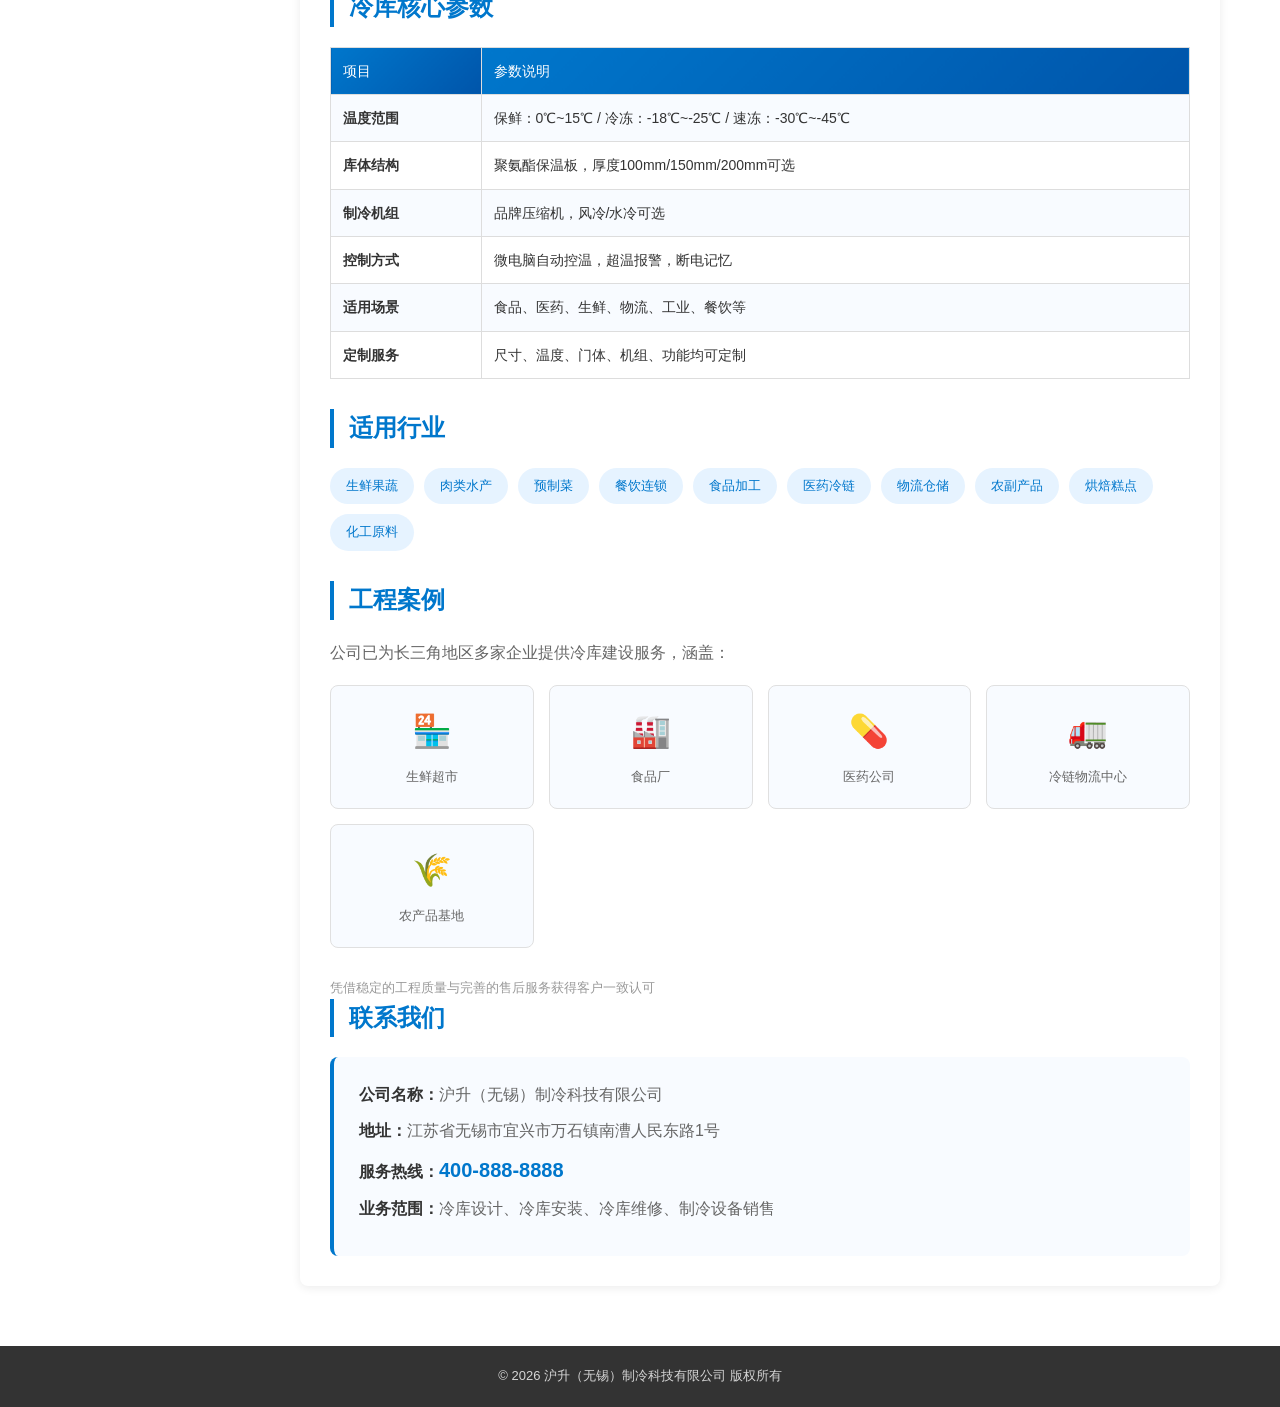
==== commit 3c1ba3ab: "添加下拉菜单和完善工程案例页面" ====
--- a/index.html
+++ b/index.html
@@ -59,6 +59,7 @@
         .nav {
             display: flex;
             gap: 30px;
+            align-items: center;
         }
         
         .nav a {
@@ -66,10 +67,57 @@
             text-decoration: none;
             font-size: 15px;
             transition: opacity 0.3s;
+            padding: 5px 0;
         }
         
         .nav a:hover {
             opacity: 0.8;
+        }
+        
+        /* 下拉菜单 */
+        .dropdown {
+            position: relative;
+        }
+        
+        .dropdown-content {
+            display: none;
+            position: absolute;
+            top: 100%;
+            left: 50%;
+            transform: translateX(-50%);
+            background: white;
+            min-width: 180px;
+            box-shadow: 0 4px 15px rgba(0,0,0,0.15);
+            border-radius: 8px;
+            overflow: hidden;
+            z-index: 1001;
+        }
+        
+        .dropdown:hover .dropdown-content {
+            display: block;
+        }
+        
+        .dropdown-content a {
+            display: block;
+            padding: 12px 20px;
+            color: #333 !important;
+            font-size: 14px !important;
+            border-bottom: 1px solid #f0f0f0;
+            transition: all 0.3s;
+        }
+        
+        .dropdown-content a:last-child {
+            border-bottom: none;
+        }
+        
+        .dropdown-content a:hover {
+            background: #0077cc !important;
+            color: white !important;
+        }
+        
+        .dropdown > a::after {
+            content: ' ▼';
+            font-size: 10px;
         }
         
         /* 主内容区 */
@@ -476,13 +524,28 @@
                 <span>沪升制冷</span>
             </div>
             <nav class="nav">
-                <a href="#about">关于我们</a>
-                <a href="#products">产品中心</a>
-                <a href="#advantages">优势服务</a>
-                <a href="#params">技术参数</a>
-                <a href="#industries">适用行业</a>
-                <a href="#cases">工程案例</a>
-                <a href="#contact">联系我们</a>
+                <a href="index.html#about">关于我们</a>
+                <div class="dropdown">
+                    <a href="index.html#products">产品中心</a>
+                    <div class="dropdown-content">
+                        <a href="product-baoxian.html">保鲜冷库</a>
+                        <a href="product-diwen.html">低温冷库</a>
+                        <a href="product-sudong.html">速冻冷库</a>
+                        <a href="product-yiyao.html">医药阴凉库</a>
+                        <a href="product-wuliu.html">物流冷库</a>
+                        <a href="product-gongye.html">工业制冷</a>
+                    </div>
+                </div>
+                <div class="dropdown">
+                    <a href="cases.html">工程案例</a>
+                    <div class="dropdown-content">
+                        <a href="case-meat.html">食品加工案例</a>
+                        <a href="case-yiyao.html">医药冷链案例</a>
+                        <a href="case-wuliu.html">物流仓储案例</a>
+                        <a href="case-shengxian.html">商超零售案例</a>
+                    </div>
+                </div>
+                <a href="index.html#contact">联系我们</a>
             </nav>
         </div>
     </header>
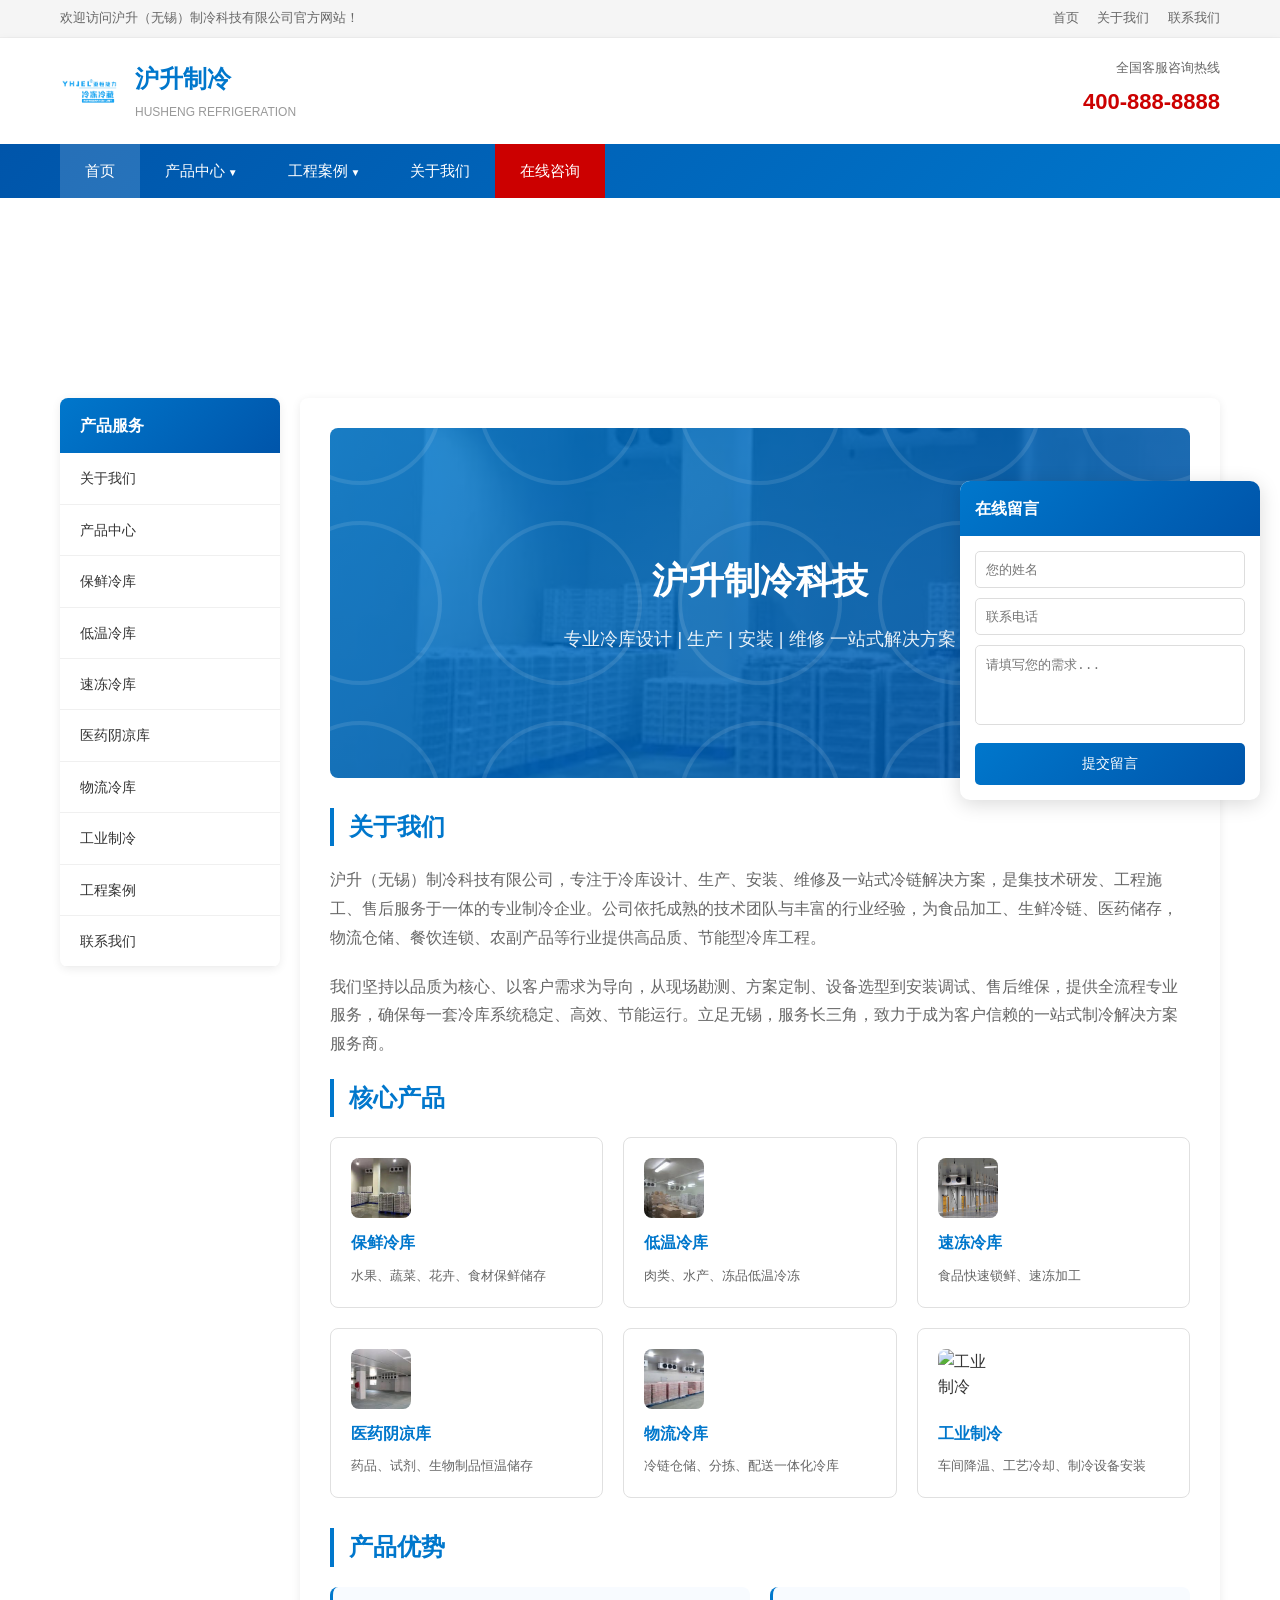
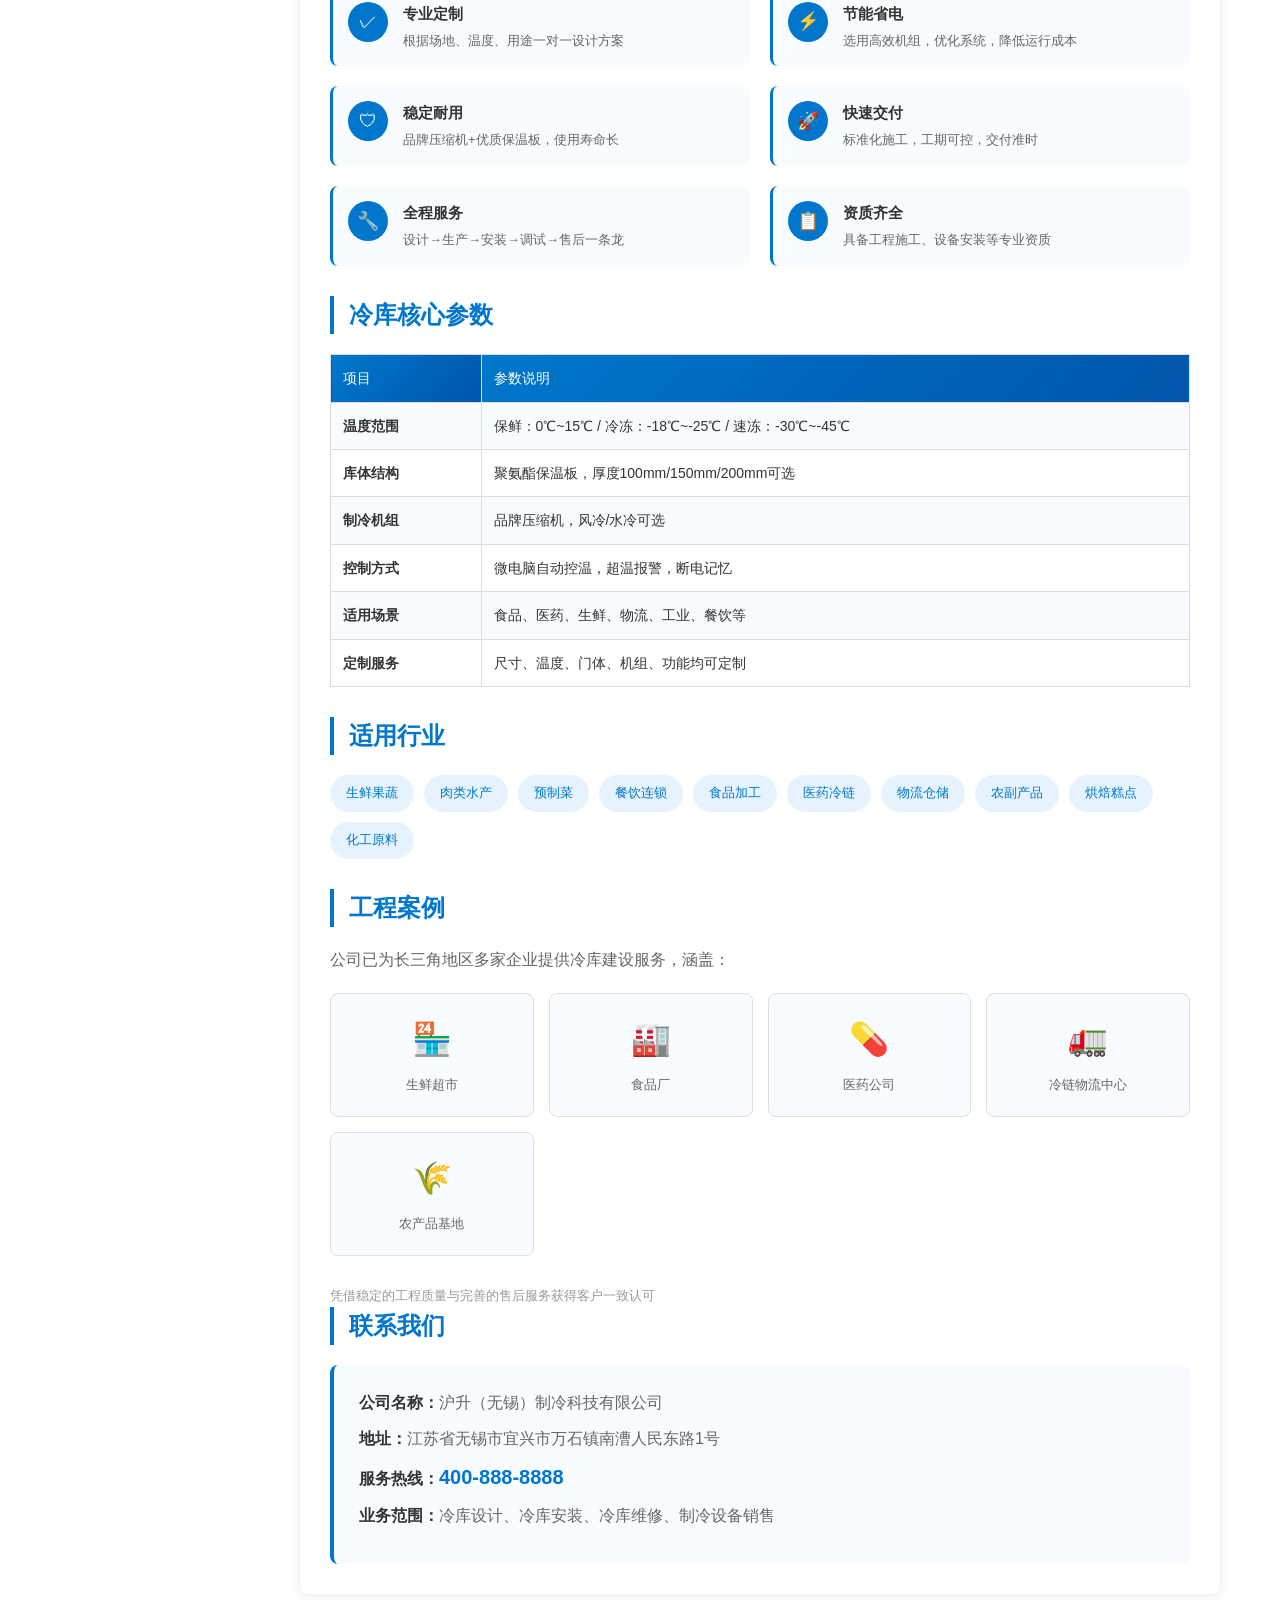
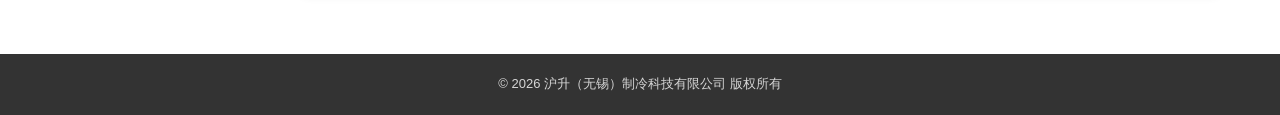
==== commit ef77e7aa: "替换所有图片为真实冷库照片" ====
--- a/index.html
+++ b/index.html
@@ -123,7 +123,7 @@
         /* 主内容区 */
         .main-container {
             max-width: 1200px;
-            margin: 70px auto 0;
+            margin: 180px auto 0;
             display: flex;
             gap: 20px;
             padding: 20px;
@@ -185,7 +185,7 @@
             width: 100%;
             height: 350px;
             background: linear-gradient(135deg, rgba(0,119,204,0.85) 0%, rgba(0,85,170,0.85) 100%),
-                        url('images/cold_storage_3.jpg') center/cover no-repeat;
+                        url('images/banner_main.jpg') center/cover no-repeat;
             border-radius: 8px;
             margin-bottom: 30px;
             display: flex;
@@ -513,42 +513,235 @@
                 display: none;
             }
         }
-    </style>
+    
+        /* 顶部辅助栏 */
+        .top-bar {
+            background: #f5f5f5;
+            padding: 8px 0;
+            font-size: 13px;
+            border-bottom: 1px solid #eee;
+        }
+        
+        .top-bar-content {
+            max-width: 1200px;
+            margin: 0 auto;
+            padding: 0 20px;
+            display: flex;
+            justify-content: space-between;
+        }
+        
+        .top-bar-left {
+            color: #666;
+        }
+        
+        .top-bar-right a {
+            color: #666;
+            text-decoration: none;
+            margin-left: 15px;
+            transition: color 0.3s;
+        }
+        
+        .top-bar-right a:hover {
+            color: #0077cc;
+        }
+        
+        /* 主头部区域 */
+        .main-header {
+            background: white;
+            padding: 20px 0;
+            box-shadow: 0 2px 10px rgba(0,0,0,0.05);
+        }
+        
+        .header-main {
+            max-width: 1200px;
+            margin: 0 auto;
+            padding: 0 20px;
+            display: flex;
+            justify-content: space-between;
+            align-items: center;
+        }
+        
+        .logo-section {
+            display: flex;
+            align-items: center;
+            gap: 15px;
+        }
+        
+        .logo-section img {
+            width: 60px;
+            height: 60px;
+            object-fit: contain;
+        }
+        
+        .logo-text h1 {
+            font-size: 24px;
+            color: #0077cc;
+            margin-bottom: 5px;
+        }
+        
+        .logo-text p {
+            font-size: 12px;
+            color: #999;
+        }
+        
+        .header-contact {
+            text-align: right;
+        }
+        
+        .header-contact p {
+            color: #666;
+            font-size: 13px;
+            margin-bottom: 5px;
+        }
+        
+        .header-contact .phone {
+            font-size: 22px;
+            color: #cc0000;
+            font-weight: bold;
+        }
+        
+        /* 主导航栏 */
+        .main-nav {
+            background: linear-gradient(135deg, #0055aa 0%, #0077cc 100%);
+            position: sticky;
+            top: 0;
+            z-index: 1000;
+        }
+        
+        .nav-content {
+            max-width: 1200px;
+            margin: 0 auto;
+            padding: 0 20px;
+            display: flex;
+        }
+        
+        .nav-content a {
+            color: white;
+            text-decoration: none;
+            font-size: 15px;
+            padding: 15px 25px;
+            display: block;
+            transition: all 0.3s;
+        }
+        
+        .nav-content > a:hover,
+        .nav-content > a.active {
+            background: rgba(255,255,255,0.15);
+        }
+        
+        .nav-content a.hot {
+            background: #cc0000;
+        }
+        
+        .nav-content a.hot:hover {
+            background: #aa0000;
+        }
+        
+        /* 下拉菜单 */
+        .dropdown {
+            position: relative;
+        }
+        
+        .dropdown-content {
+            display: none;
+            position: absolute;
+            top: 100%;
+            left: 0;
+            background: white;
+            min-width: 180px;
+            box-shadow: 0 4px 15px rgba(0,0,0,0.15);
+            border-radius: 0 0 8px 8px;
+            overflow: hidden;
+        }
+        
+        .dropdown:hover .dropdown-content {
+            display: block;
+        }
+        
+        .dropdown-content a {
+            color: #333 !important;
+            padding: 12px 20px !important;
+            border-bottom: 1px solid #f0f0f0;
+            font-size: 14px !important;
+        }
+        
+        .dropdown-content a:last-child {
+            border-bottom: none;
+        }
+        
+        .dropdown-content a:hover {
+            background: #0077cc !important;
+            color: white !important;
+        }
+        
+        .dropdown > a::after {
+            content: ' ▼';
+            font-size: 10px;
+        }
+
+        </style>
 </head>
 <body>
     <!-- 顶部导航 -->
-    <header class="header">
-        <div class="header-content">
-            <div class="logo">
-                <img src="logo.jpg" alt="沪升制冷" style="width:40px;height:40px;border-radius:50%;margin-right:10px;object-fit:contain;">
-                <span>沪升制冷</span>
+    <!-- 顶部辅助栏 -->
+    <div class="top-bar">
+        <div class="top-bar-content">
+            <div class="top-bar-left">
+                欢迎访问沪升（无锡）制冷科技有限公司官方网站！
             </div>
-            <nav class="nav">
-                <a href="index.html#about">关于我们</a>
-                <div class="dropdown">
-                    <a href="index.html#products">产品中心</a>
-                    <div class="dropdown-content">
-                        <a href="product-baoxian.html">保鲜冷库</a>
-                        <a href="product-diwen.html">低温冷库</a>
-                        <a href="product-sudong.html">速冻冷库</a>
-                        <a href="product-yiyao.html">医药阴凉库</a>
-                        <a href="product-wuliu.html">物流冷库</a>
-                        <a href="product-gongye.html">工业制冷</a>
-                    </div>
+            <div class="top-bar-right">
+                <a href="index.html">首页</a>
+                <a href="about.html">关于我们</a>
+                <a href="index.html#contact">联系我们</a>
+            </div>
+        </div>
+    </div>
+
+    <!-- 主头部区域 -->
+    <div class="main-header">
+        <div class="header-main">
+            <div class="logo-section">
+                <img src="logo.jpg" alt="沪升制冷">
+                <div class="logo-text">
+                    <h1>沪升制冷</h1>
+                    <p>HUSHENG REFRIGERATION</p>
                 </div>
-                <div class="dropdown">
-                    <a href="cases.html">工程案例</a>
-                    <div class="dropdown-content">
-                        <a href="case-meat.html">食品加工案例</a>
-                        <a href="case-yiyao.html">医药冷链案例</a>
-                        <a href="case-wuliu.html">物流仓储案例</a>
-                        <a href="case-shengxian.html">商超零售案例</a>
-                    </div>
+            </div>
+            <div class="header-contact">
+                <p>全国客服咨询热线</p>
+                <p class="phone">400-888-8888</p>
+            </div>
+        </div>
+    </div>
+
+    <!-- 主导航栏 -->
+    <div class="main-nav">
+        <div class="nav-content">
+            <a href="index.html" class="active">首页</a>
+            <div class="dropdown">
+                <a href="index.html#products">产品中心</a>
+                <div class="dropdown-content">
+                    <a href="product-baoxian.html">保鲜冷库</a>
+                    <a href="product-diwen.html">低温冷库</a>
+                    <a href="product-sudong.html">速冻冷库</a>
+                    <a href="product-yiyao.html">医药阴凉库</a>
+                    <a href="product-wuliu.html">物流冷库</a>
+                    <a href="product-gongye.html">工业制冷</a>
                 </div>
-                <a href="index.html#contact">联系我们</a>
-            </nav>
+            </div>
+            <div class="dropdown">
+                <a href="cases.html">工程案例</a>
+                <div class="dropdown-content">
+                    <a href="case-meat.html">食品加工案例</a>
+                    <a href="case-yiyao.html">医药冷链案例</a>
+                    <a href="case-wuliu.html">物流仓储案例</a>
+                    <a href="case-shengxian.html">商超零售案例</a>
+                </div>
+            </div>
+            <a href="about.html">关于我们</a>
+            <a href="index.html#contact" class="hot">在线咨询</a>
         </div>
-    </header>
+    </div>
 
     <!-- 主内容区 -->
     <div class="main-container">
@@ -595,32 +788,32 @@
                 <h2 class="section-title">核心产品</h2>
                 <div class="products-grid">
                     <a href="product-baoxian.html" class="product-card">
-                        <img src="images/cold_storage_3.jpg" class="product-icon" alt="保鲜冷库">
+                        <img src="images/banner_main.jpg" class="product-icon" alt="保鲜冷库">
                         <h4>保鲜冷库</h4>
                         <p>水果、蔬菜、花卉、食材保鲜储存</p>
                     </a>
                     <a href="product-diwen.html" class="product-card">
-                        <img src="images/海鲜冷冻库.jpeg" class="product-icon" alt="低温冷库">
+                        <img src="images/diwen_product.jpg" class="product-icon" alt="低温冷库">
                         <h4>低温冷库</h4>
                         <p>肉类、水产、冻品低温冷冻</p>
                     </a>
                     <a href="product-sudong.html" class="product-card">
-                        <img src="images/cold_storage_1.jpg" class="product-icon" alt="速冻冷库">
+                        <img src="images/sudong_product.jpg" class="product-icon" alt="速冻冷库">
                         <h4>速冻冷库</h4>
                         <p>食品快速锁鲜、速冻加工</p>
                     </a>
                     <a href="product-yiyao.html" class="product-card">
-                        <img src="images/腊肉冷藏库.jpeg" class="product-icon" alt="医药阴凉库">
+                        <img src="images/yiyao_product.jpg" class="product-icon" alt="医药阴凉库">
                         <h4>医药阴凉库</h4>
                         <p>药品、试剂、生物制品恒温储存</p>
                     </a>
                     <a href="product-wuliu.html" class="product-card">
-                        <img src="images/cold_storage_2.jpg" class="product-icon" alt="物流冷库">
+                        <img src="images/wuliu_product.jpg" class="product-icon" alt="物流冷库">
                         <h4>物流冷库</h4>
                         <p>冷链仓储、分拣、配送一体化冷库</p>
                     </a>
                     <a href="product-gongye.html" class="product-card">
-                        <img src="images/unit_1.jpg" class="product-icon" alt="工业制冷">
+                        <img src="images/gongye_product.jpg" class="product-icon" alt="工业制冷">
                         <h4>工业制冷</h4>
                         <p>车间降温、工艺冷却、制冷设备安装</p>
                     </a>
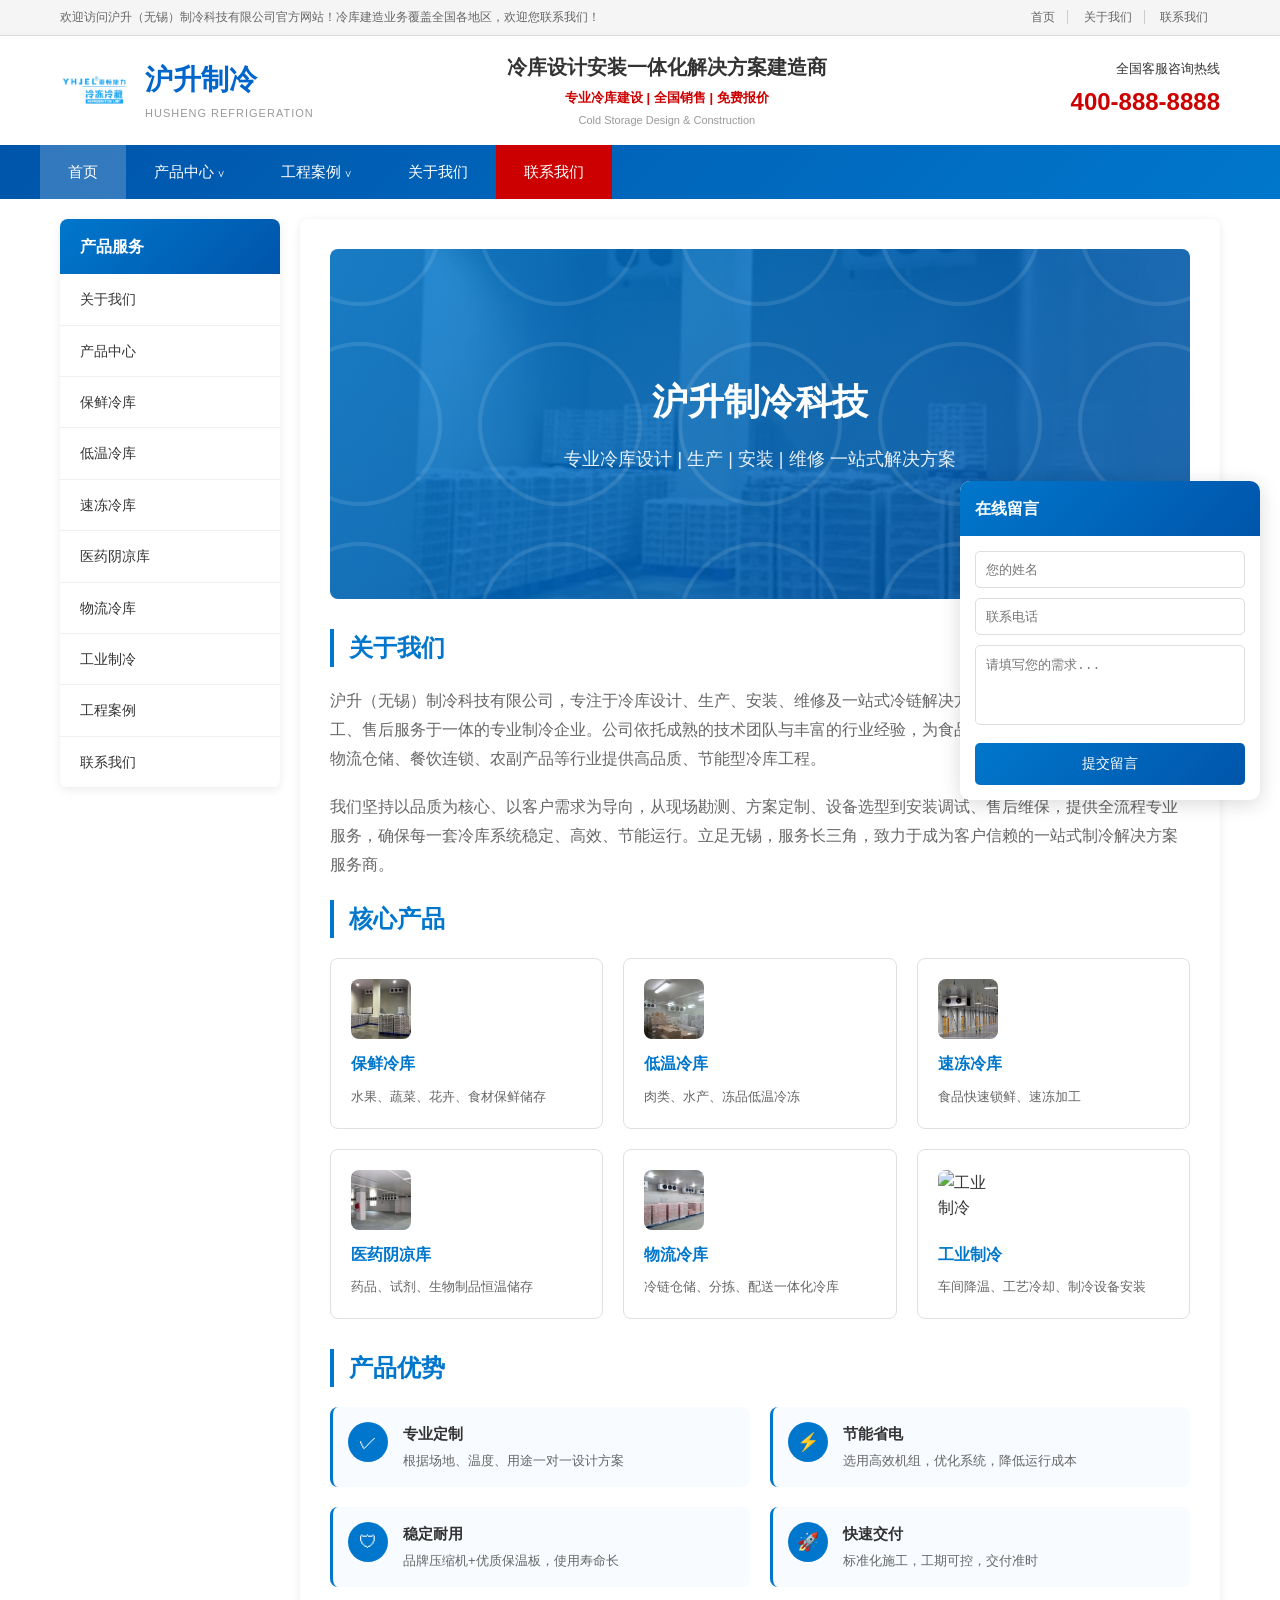
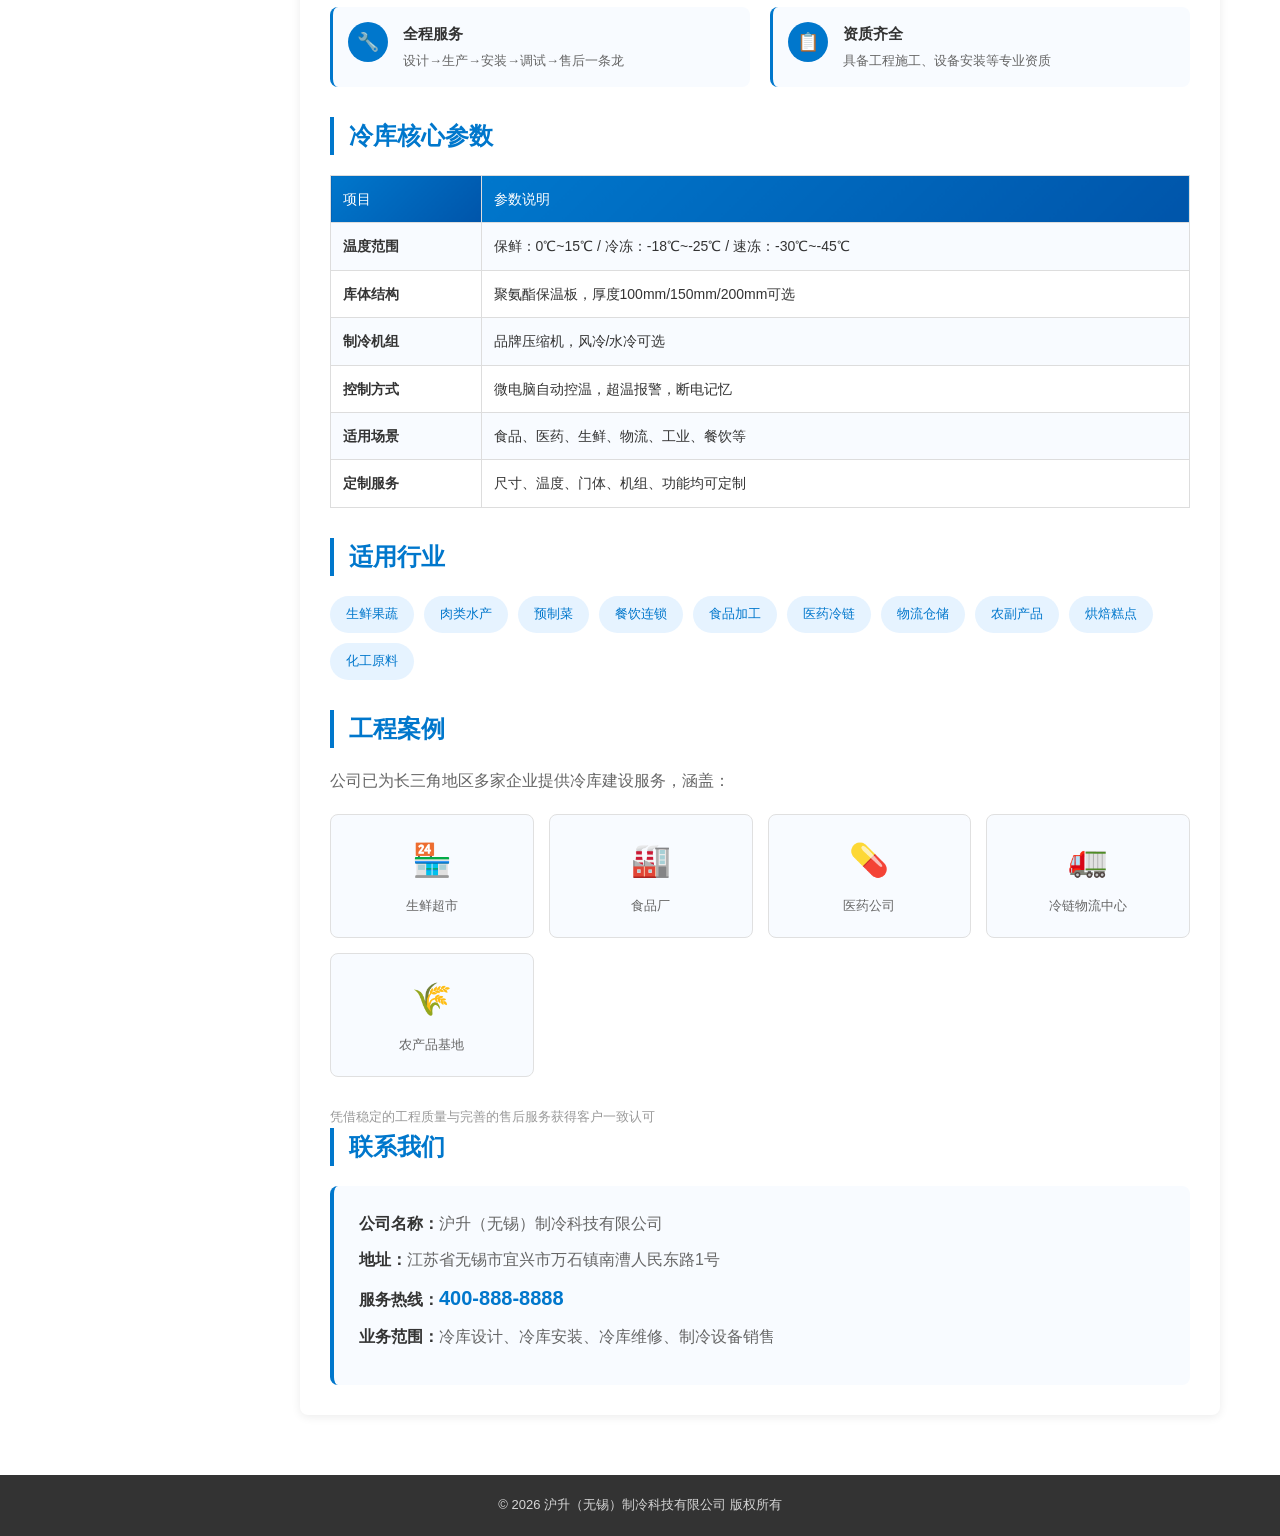
==== commit 930b7667: "完全重写顶部导航栏 - 对标shxueyue.com风格" ====
--- a/index.html
+++ b/index.html
@@ -123,7 +123,7 @@
         /* 主内容区 */
         .main-container {
             max-width: 1200px;
-            margin: 180px auto 0;
+            margin: 0 auto;
             display: flex;
             gap: 20px;
             padding: 20px;
@@ -515,11 +515,12 @@
         }
     
         /* 顶部辅助栏 */
+        /* 顶部辅助栏 */
         .top-bar {
             background: #f5f5f5;
             padding: 8px 0;
-            font-size: 13px;
-            border-bottom: 1px solid #eee;
+            font-size: 12px;
+            border-bottom: 1px solid #e0e0e0;
         }
         
         .top-bar-content {
@@ -528,6 +529,7 @@
             padding: 0 20px;
             display: flex;
             justify-content: space-between;
+            align-items: center;
         }
         
         .top-bar-left {
@@ -537,8 +539,13 @@
         .top-bar-right a {
             color: #666;
             text-decoration: none;
-            margin-left: 15px;
+            padding: 0 12px;
+            border-right: 1px solid #ccc;
             transition: color 0.3s;
+        }
+        
+        .top-bar-right a:last-child {
+            border-right: none;
         }
         
         .top-bar-right a:hover {
@@ -548,7 +555,7 @@
         /* 主头部区域 */
         .main-header {
             background: white;
-            padding: 20px 0;
+            padding: 15px 0;
             box-shadow: 0 2px 10px rgba(0,0,0,0.05);
         }
         
@@ -568,34 +575,62 @@
         }
         
         .logo-section img {
-            width: 60px;
-            height: 60px;
+            width: 70px;
+            height: 70px;
             object-fit: contain;
         }
         
         .logo-text h1 {
-            font-size: 24px;
-            color: #0077cc;
+            font-size: 28px;
+            color: #0066cc;
+            margin-bottom: 3px;
+        }
+        
+        .logo-text p {
+            font-size: 11px;
+            color: #999;
+            letter-spacing: 1px;
+        }
+        
+        /* 中间宣传语 */
+        .header-tagline {
+            text-align: center;
+            flex: 1;
+            padding: 0 40px;
+        }
+        
+        .header-tagline h2 {
+            font-size: 20px;
+            color: #333;
             margin-bottom: 5px;
         }
         
-        .logo-text p {
-            font-size: 12px;
+        .header-tagline p {
+            font-size: 13px;
+            color: #cc0000;
+            font-weight: bold;
+        }
+        
+        .header-tagline .en {
+            font-size: 11px;
             color: #999;
-        }
-        
+            margin-top: 3px;
+        }
+        
+        /* 联系电话 */
         .header-contact {
             text-align: right;
-        }
-        
-        .header-contact p {
-            color: #666;
+            min-width: 200px;
+        }
+        
+        .header-contact .label {
             font-size: 13px;
-            margin-bottom: 5px;
+            color: #333;
+            margin-bottom: 3px;
         }
         
         .header-contact .phone {
-            font-size: 22px;
+            font-size: 24px;
             color: #cc0000;
             font-weight: bold;
         }
@@ -611,22 +646,24 @@
         .nav-content {
             max-width: 1200px;
             margin: 0 auto;
-            padding: 0 20px;
-            display: flex;
+            padding: 0;
+            display: flex;
+            align-items: center;
         }
         
         .nav-content a {
             color: white;
             text-decoration: none;
             font-size: 15px;
-            padding: 15px 25px;
+            padding: 15px 28px;
             display: block;
             transition: all 0.3s;
+            text-align: center;
         }
         
         .nav-content > a:hover,
         .nav-content > a.active {
-            background: rgba(255,255,255,0.15);
+            background: rgba(255,255,255,0.2);
         }
         
         .nav-content a.hot {
@@ -640,6 +677,11 @@
         /* 下拉菜单 */
         .dropdown {
             position: relative;
+        }
+        
+        .dropdown > a::after {
+            content: ' ∨';
+            font-size: 10px;
         }
         
         .dropdown-content {
@@ -650,7 +692,7 @@
             background: white;
             min-width: 180px;
             box-shadow: 0 4px 15px rgba(0,0,0,0.15);
-            border-radius: 0 0 8px 8px;
+            border-radius: 0 0 4px 4px;
             overflow: hidden;
         }
         
@@ -663,6 +705,7 @@
             padding: 12px 20px !important;
             border-bottom: 1px solid #f0f0f0;
             font-size: 14px !important;
+            text-align: left !important;
         }
         
         .dropdown-content a:last-child {
@@ -672,11 +715,6 @@
         .dropdown-content a:hover {
             background: #0077cc !important;
             color: white !important;
-        }
-        
-        .dropdown > a::after {
-            content: ' ▼';
-            font-size: 10px;
         }
 
         </style>
@@ -687,7 +725,7 @@
     <div class="top-bar">
         <div class="top-bar-content">
             <div class="top-bar-left">
-                欢迎访问沪升（无锡）制冷科技有限公司官方网站！
+                欢迎访问沪升（无锡）制冷科技有限公司官方网站！冷库建造业务覆盖全国各地区，欢迎您联系我们！
             </div>
             <div class="top-bar-right">
                 <a href="index.html">首页</a>
@@ -707,9 +745,14 @@
                     <p>HUSHENG REFRIGERATION</p>
                 </div>
             </div>
+            <div class="header-tagline">
+                <h2>冷库设计安装一体化解决方案建造商</h2>
+                <p>专业冷库建设 | 全国销售 | 免费报价</p>
+                <div class="en">Cold Storage Design & Construction</div>
+            </div>
             <div class="header-contact">
-                <p>全国客服咨询热线</p>
-                <p class="phone">400-888-8888</p>
+                <div class="label">全国客服咨询热线</div>
+                <div class="phone">400-888-8888</div>
             </div>
         </div>
     </div>
@@ -739,7 +782,7 @@
                 </div>
             </div>
             <a href="about.html">关于我们</a>
-            <a href="index.html#contact" class="hot">在线咨询</a>
+            <a href="index.html#contact" class="hot">联系我们</a>
         </div>
     </div>
 
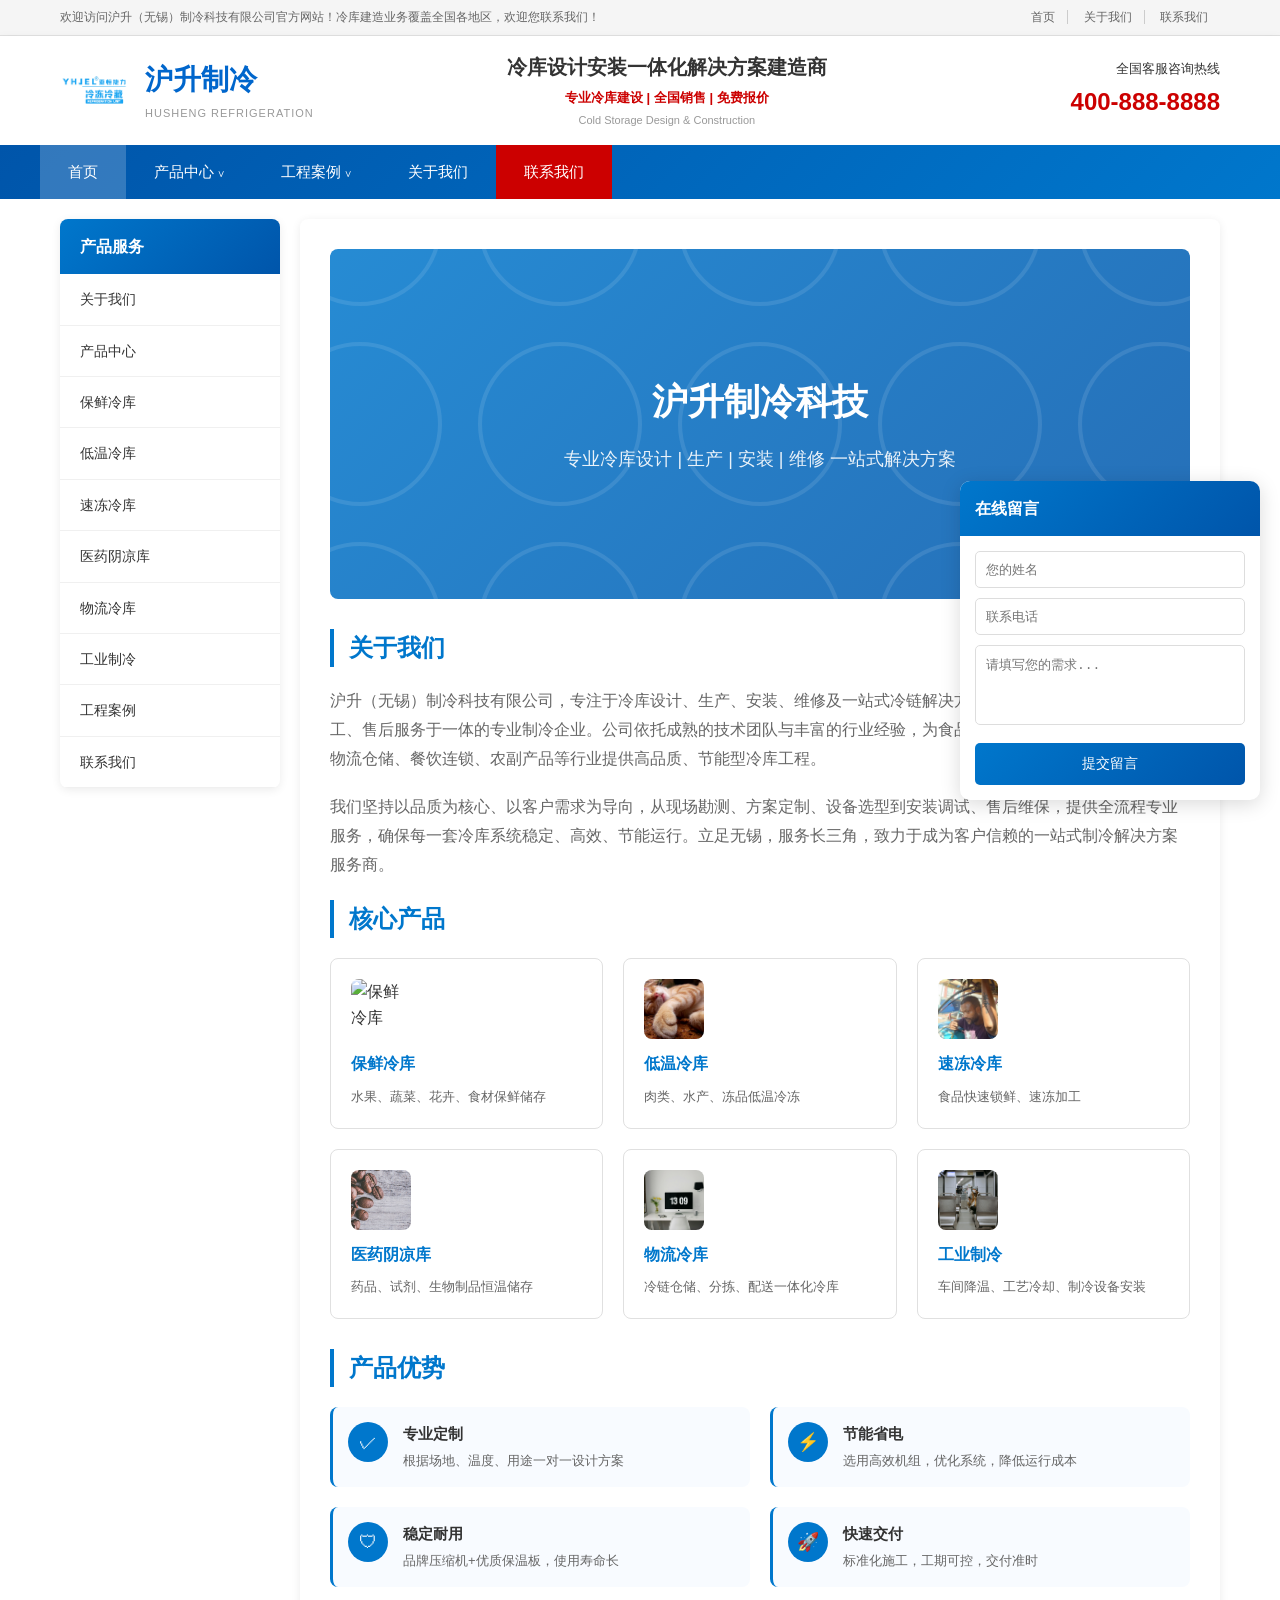
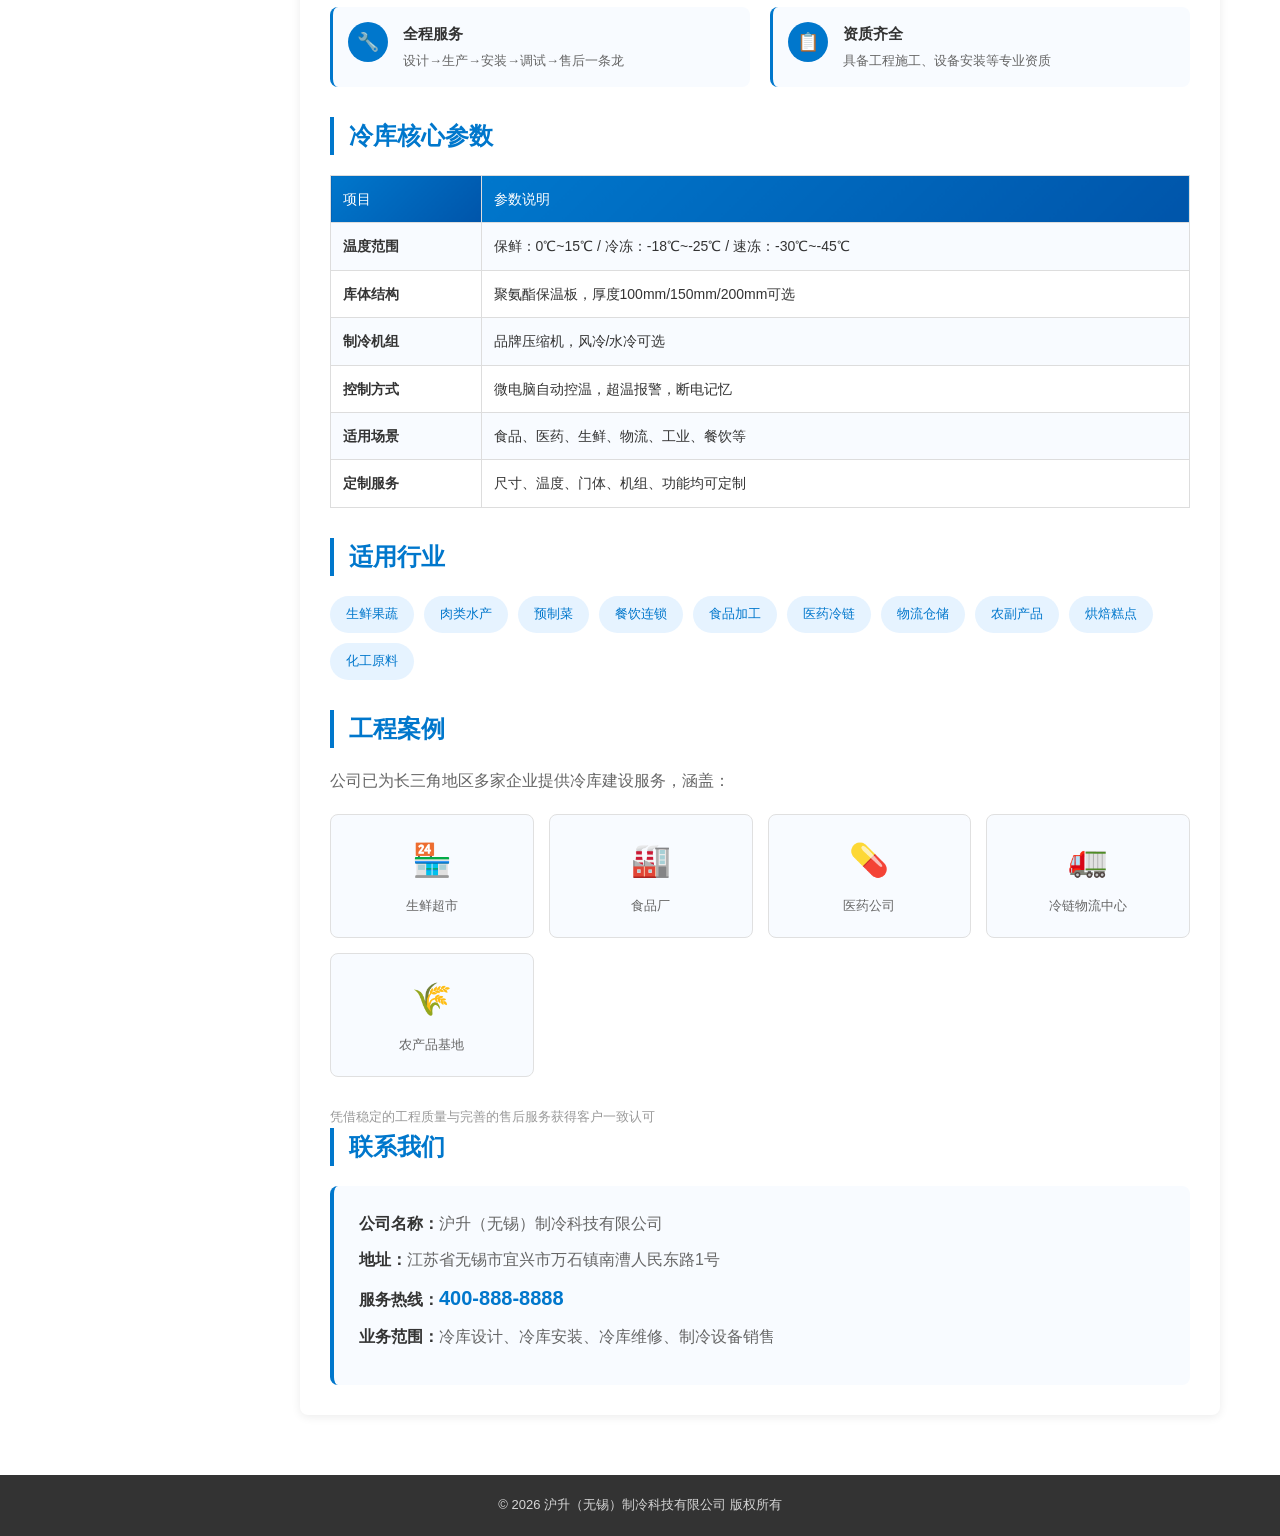
==== commit 5b0c7bd6: "替换所有图片为Pexels高质量冷库照片" ====
--- a/index.html
+++ b/index.html
@@ -185,7 +185,7 @@
             width: 100%;
             height: 350px;
             background: linear-gradient(135deg, rgba(0,119,204,0.85) 0%, rgba(0,85,170,0.85) 100%),
-                        url('images/banner_main.jpg') center/cover no-repeat;
+                        url('images/banner_new.jpg') center/cover no-repeat;
             border-radius: 8px;
             margin-bottom: 30px;
             display: flex;
@@ -831,32 +831,32 @@
                 <h2 class="section-title">核心产品</h2>
                 <div class="products-grid">
                     <a href="product-baoxian.html" class="product-card">
-                        <img src="images/banner_main.jpg" class="product-icon" alt="保鲜冷库">
+                        <img src="images/banner_new.jpg" class="product-icon" alt="保鲜冷库">
                         <h4>保鲜冷库</h4>
                         <p>水果、蔬菜、花卉、食材保鲜储存</p>
                     </a>
                     <a href="product-diwen.html" class="product-card">
-                        <img src="images/diwen_product.jpg" class="product-icon" alt="低温冷库">
+                        <img src="images/diwen_new.jpg" class="product-icon" alt="低温冷库">
                         <h4>低温冷库</h4>
                         <p>肉类、水产、冻品低温冷冻</p>
                     </a>
                     <a href="product-sudong.html" class="product-card">
-                        <img src="images/sudong_product.jpg" class="product-icon" alt="速冻冷库">
+                        <img src="images/sudong_new.jpg" class="product-icon" alt="速冻冷库">
                         <h4>速冻冷库</h4>
                         <p>食品快速锁鲜、速冻加工</p>
                     </a>
                     <a href="product-yiyao.html" class="product-card">
-                        <img src="images/yiyao_product.jpg" class="product-icon" alt="医药阴凉库">
+                        <img src="images/yiyao_new.jpg" class="product-icon" alt="医药阴凉库">
                         <h4>医药阴凉库</h4>
                         <p>药品、试剂、生物制品恒温储存</p>
                     </a>
                     <a href="product-wuliu.html" class="product-card">
-                        <img src="images/wuliu_product.jpg" class="product-icon" alt="物流冷库">
+                        <img src="images/wuliu_new.jpg" class="product-icon" alt="物流冷库">
                         <h4>物流冷库</h4>
                         <p>冷链仓储、分拣、配送一体化冷库</p>
                     </a>
                     <a href="product-gongye.html" class="product-card">
-                        <img src="images/gongye_product.jpg" class="product-icon" alt="工业制冷">
+                        <img src="images/gongye_new.jpg" class="product-icon" alt="工业制冷">
                         <h4>工业制冷</h4>
                         <p>车间降温、工艺冷却、制冷设备安装</p>
                     </a>
